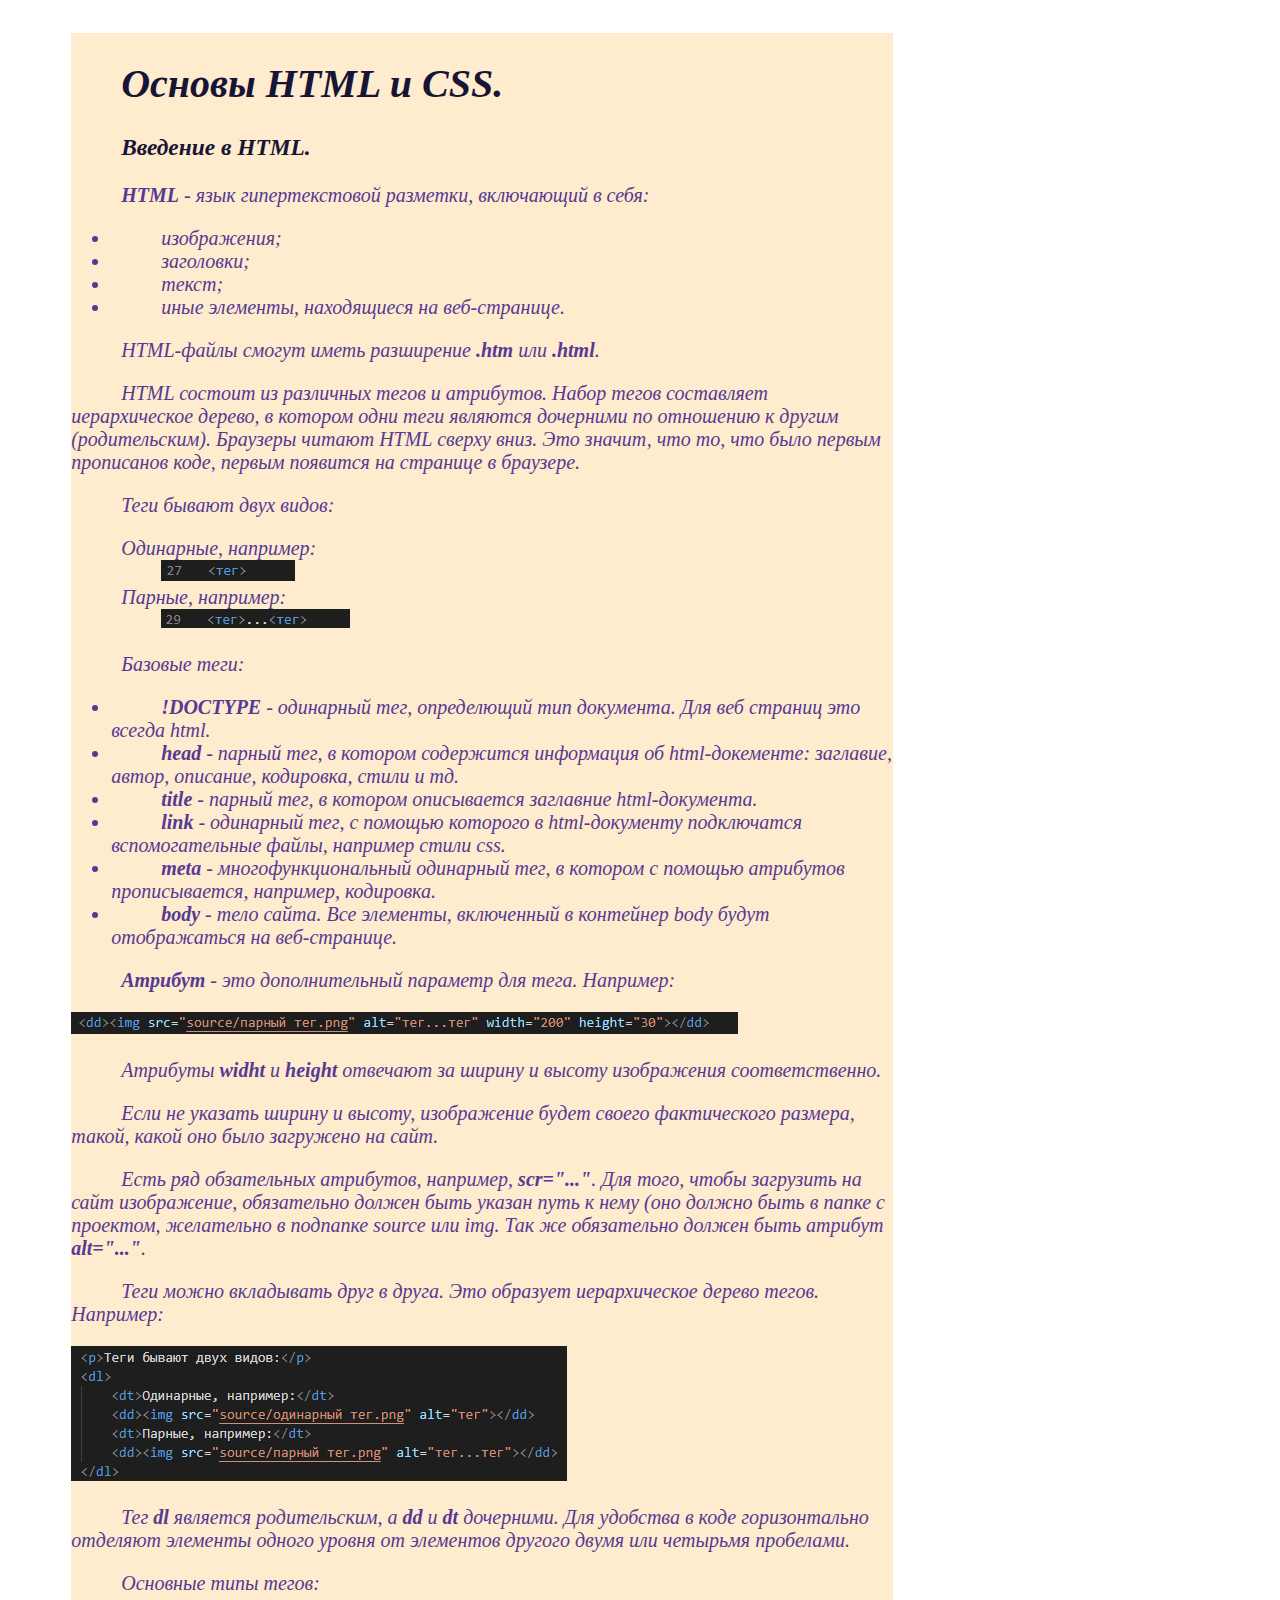
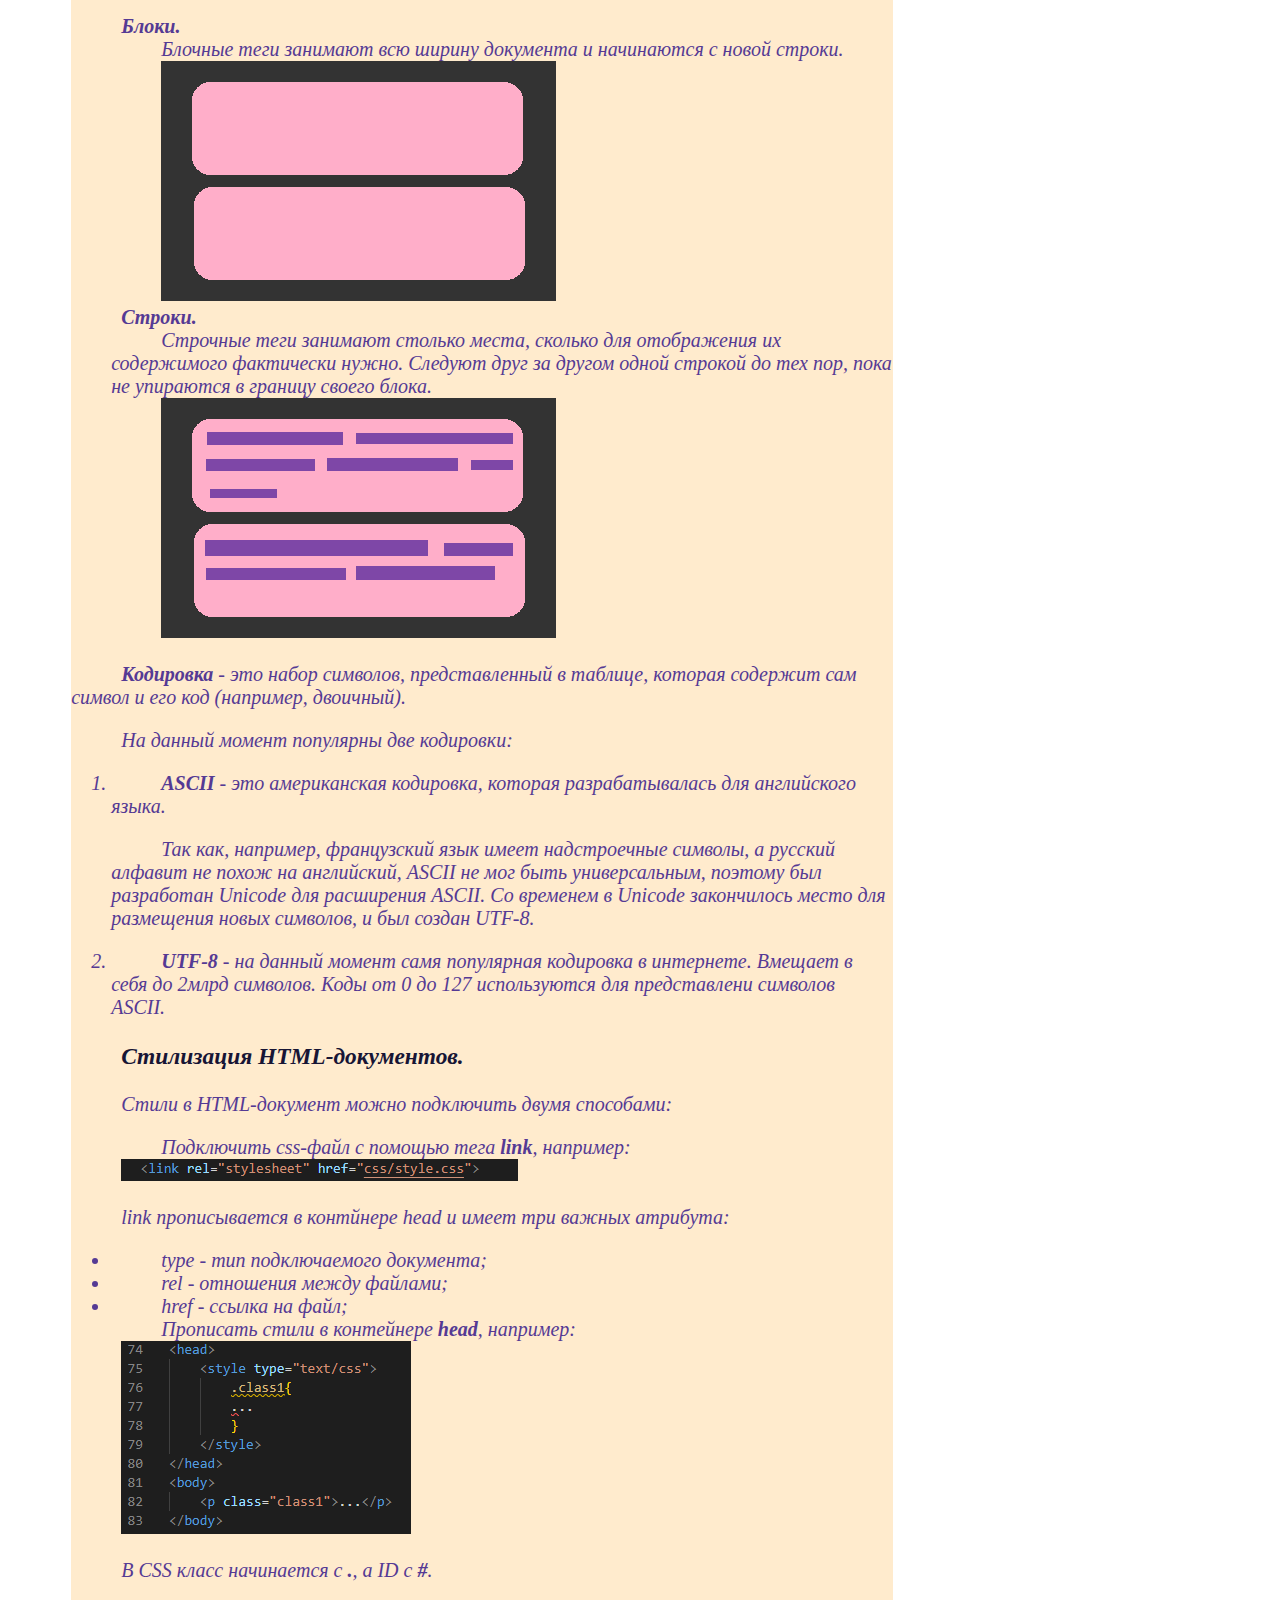
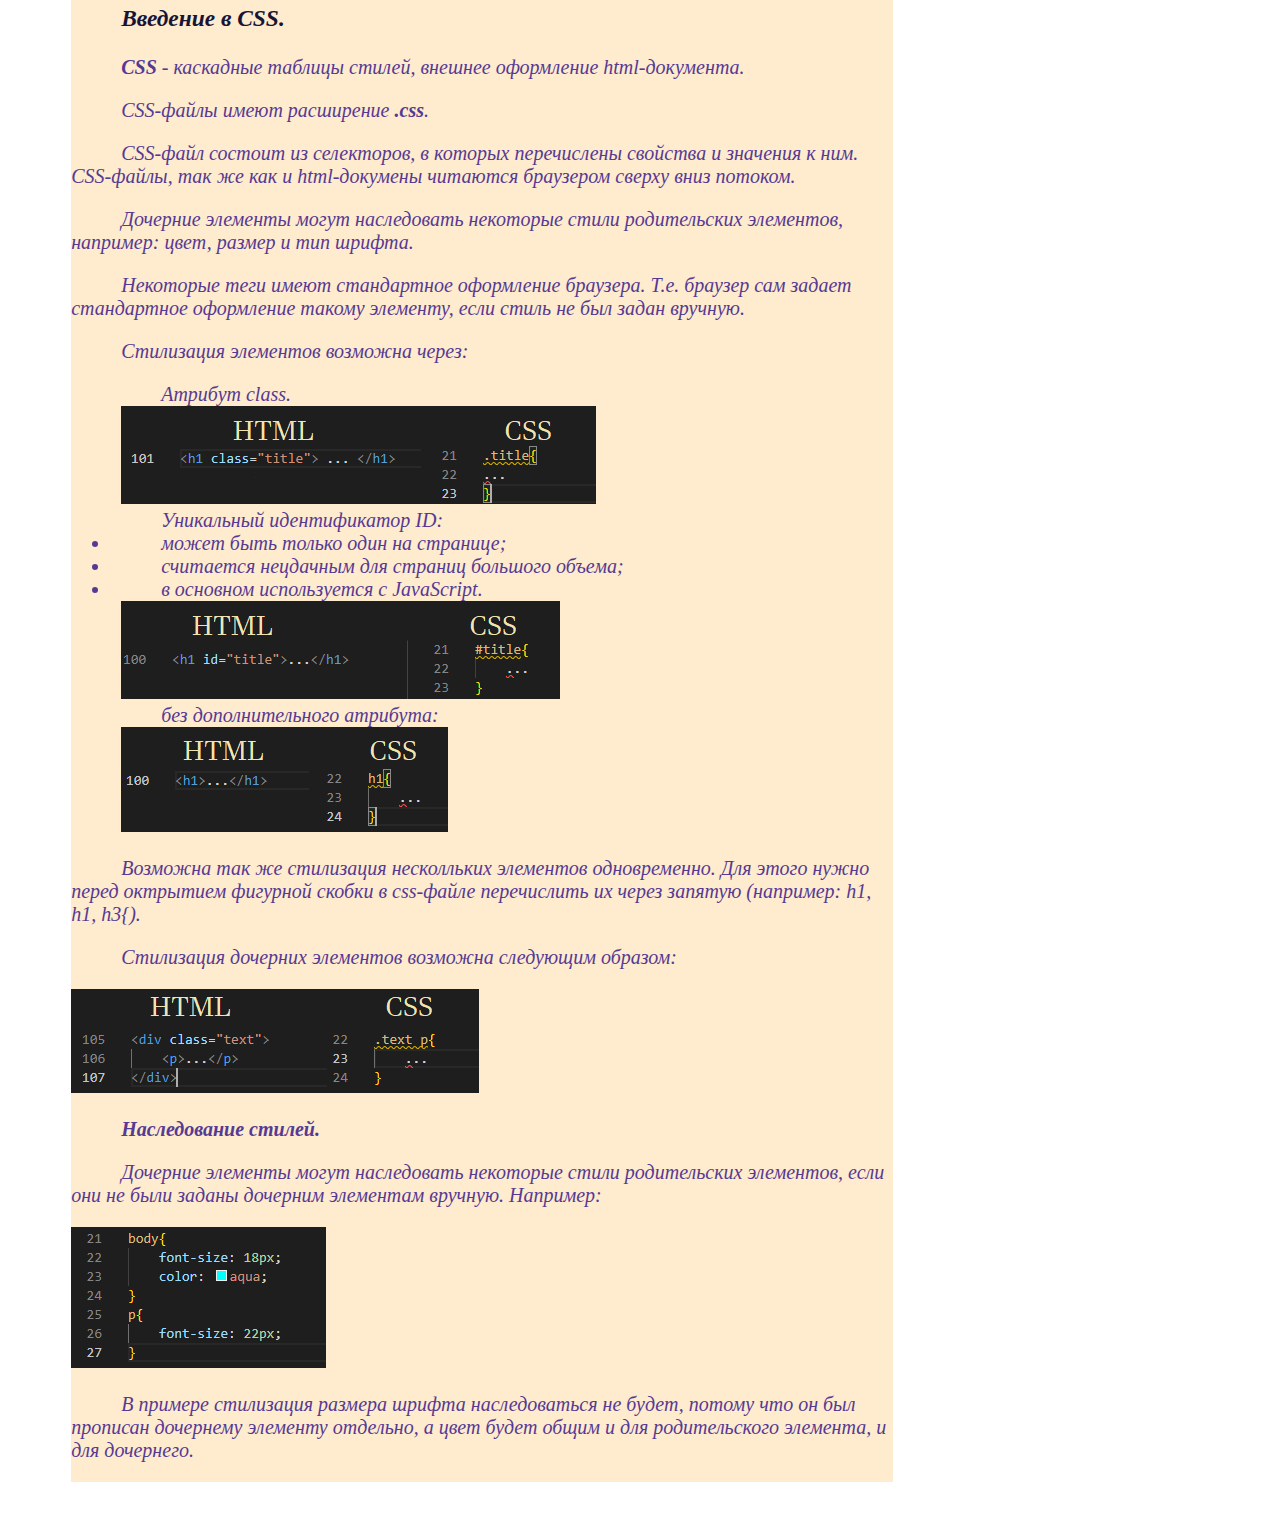
==== project1/index.html @ 0c80ae60 "HTML-CSS-1" ====
<!DOCTYPE html>
<html>
    <head>
        <meta charset="utf-8">
        <link rel="stylesheet" href="css/style.css">
        <title>Основы HTML и CSS</title>
    </head>
    <body>
        <div class="HTML1">
        <h1>Основы HTML и CSS.</h1>
        <h3>Введение в HTML.</h3>
        <p><b>HTML</b> - язык гипертекстовой разметки, включающий в себя:</p>
        <ul>
            <li>изображения;</li>
            <li>заголовки;</li>
            <li>текст;</li>
            <li>иные элементы, находящиеся на веб-странице.</li>
        </ul>
        <p>HTML-файлы смогут иметь разширение <b>.htm</b> или <b>.html</b>.</p>
        <p>HTML состоит из различных тегов и атрибутов. Набор тегов составляет иерархическое дерево, в котором одни теги являются дочерними по отношению к другим (родительским). Браузеры читают HTML сверху вниз. Это значит, что то, что было первым прописанов коде, первым появится на странице в браузере.</p>
        <p>Теги бывают двух видов:</p>
        <dl>
            <dt>Одинарные, например:</dt>
            <dd><img src="source/одинарный тег.png" alt="тег"></dd>
            <dt>Парные, например:</dt>
            <dd><img src="source/парный тег.png" alt="тег...тег"></dd>
        </dl>
        <p>Базовые теги:</p>
        <ul>
            <li><b>!DOCTYPE</b> - одинарный тег, определющий тип документа. Для веб страниц это всегда html.</li>
            <li><b>head</b> - парный тег, в котором содержится информация об html-докементе: заглавие, автор, описание, кодировка, стили и тд.</li>
            <li><b>title</b> - парный тег, в котором описывается заглавние html-документа.</li>
            <li><b>link</b> - одинарный тег, с помощью которого в html-документу подключатся вспомогательные файлы, например стили css.</li>
            <li><b>meta</b> - многофункциональный одинарный тег, в котором с помощью атрибутов прописывается, например, кодировка.</li>
            <li><b>body</b> - тело сайта. Все элементы, включенный в контейнер body будут отображаться на веб-странице.</li>
        </ul>
        <p><b>Атрибут</b> - это дополнительный параметр для тега. Например:</p>
        <img src="source/атрибут.png" alt="высота и ширина изображения">
        <p>Атрибуты <b>widht</b> и <b>height</b> отвечают за ширину и высоту изображения соответственно.</p>
        <p>Если не указать ширину и высоту, изображение будет своего фактического размера, такой, какой оно было загружено на сайт.</p>
        <p>Есть ряд обзательных атрибутов, например, <b>scr="..."</b>. Для того, чтобы загрузить на сайт изображение, обязательно должен быть указан путь к нему (оно должно быть в папке с проектом, желательно в подпапке source или img. Так же обязательно должен быть атрибут <b>alt="..."</b>.</p>
        <p>Теги можно вкладывать друг в друга. Это образует иерархическое дерево тегов. Например:</p>
        <img src="source/иерархия.png" alt="">
        <p>Тег <b>dl</b> является родительским, а <b>dd</b> и <b>dt</b> дочерними. Для удобства в коде горизонтально отделяют элементы одного уровня от элементов другого двумя или четырьмя пробелами.</p>
        <p>Основные типы тегов:</p>
        <dl>
            <dt><b>Блоки.</b></dt>
            <dd>Блочные теги занимают всю ширину документа и начинаются с новой строки.</dd>
            <dd><img src="source/блоки.png" alt=""></dd>
            <dt><b>Строки.</b></dt>
            <dd>Строчные теги занимают столько места, сколько для отображения их содержимого фактически нужно. Следуют друг за другом одной строкой до тех пор, пока не упираются в границу своего блока.</dd>
            <dd><img src="source/строки.png" alt=""></dd>
            <p><b>Кодировка</b> - это набор символов, представленный в таблице, которая содержит сам символ и его код (например, двоичный).</p>
            <p>На данный момент популярны две кодировки:</p>
            <ol>
                <li><b>ASCII</b> - это американская кодировка, которая разрабатывалась для английского языка.</li>
                <p>Так как, например, французский язык имеет надстроечные символы, а русский алфавит не похож на английский, ASCII не мог быть универсальным, поэтому был разработан Unicode для расширения ASCII. Со временем в Unicode закончилось место для размещения новых символов, и был создан UTF-8.</p>
                <li><b>UTF-8</b> - на данный момент самя популярная кодировка в интернете. Вмещает в себя до 2млрд символов. Коды от 0 до 127 используются для представлени символов ASCII.</li>
            </ol>
        </dl>
        <h3>Стилизация HTML-документов.</h3>
        <p>Стили в HTML-документ можно подключить двумя способами:</p>
        <dl>
            <dd>Подключить css-файл с помощью тега <b>link</b>, например:</dd>
            <dt><img src="source/link.png" alt=""></dt>
            <p>link прописывается в контйнере head и имеет три важных атрибута:</p>
            <ul>
                <li>type - тип подключаемого документа;</li>
                <li>rel - отношения между файлами;</li>
                <li>href - ссылка на файл;</li>
            </ul>
            <dd>Прописать стили в контейнере <b>head</b>, например:</dd>
            <dt><img src="source/head.png" alt=""></dt>
        </dl>
        <p>В CSS класс начинается с <b>.</b>, а ID с <b>#</b>.</p>
        <h3>Введение в CSS.</h3>
        <p><b>CSS</b> - каскадные таблицы стилей, внешнее оформление html-документа.</p>
        <p>CSS-файлы имеют расширение <b>.css</b>.</p>
        <p>CSS-файл состоит из селекторов, в которых перечислены свойства и значения к ним. CSS-файлы, так же как и html-докумены читаются браузером сверху вниз потоком.</p>
        <p>Дочерние элементы могут наследовать некоторые стили родительских элементов, например: цвет, размер и тип шрифта.</p>
        <p>Некоторые теги имеют стандартное оформление браузера. Т.е. браузер сам задает стандартное оформление такому элементу, если стиль не был задан вручную.</p>
        <p>Стилизация элементов возможна через:</p>
        <dl>
            <dd>Атрибут class.</dd>
            <dt><img src="source/class.png" alt=""></dt>
            <dd>Уникальный идентификатор ID:</dd>
            <ul>
                <li>может быть только один на странице;</li>
                <li>считается нецдачным для страниц большого объема;</li>
                <li>в основном используется с JavaScript.</li>
            </ul>
            <dt><img src="source/id.png" alt=""></dt>
            <dd>без дополнительного атрибута:</dd>
            <dt><img src="source/noneatr.png" alt=""></dt>
        </dl>
        <p>Возможна так же стилизация несколльких элементов одновременно. Для этого нужно перед октрытием фигурной скобки в css-файле перечислить их через запятую (например: h1, h1, h3{).</p>
        <p>Стилизация дочерних элементов возможна следующим образом:</p>
        <img src="source/relstl.png" alt="">
        <p><b>Наследование стилей.</b></p>
        <p>Дочерние элементы могут наследовать некоторые стили родительских элементов, если они не были заданы дочерним элементам вручную. Например:</p>
        <img src="source/наследование.png" alt="">
        <p>В примере стилизация размера шрифта наследоваться не будет, потому что он был прописан дочернему элементу отдельно, а цвет будет общим и для родительского элемента, и для дочернего.</p>
    </div>
    </body>
</html>
---- project1/css/style.css ----
body{
   background-image: url("https://images.wallpaperscraft.ru/image/single/maiak_noch_pejzazh_143019_1280x720.jpg");
   background-attachment: fixed;
   background-position: center;
   background-size: cover;
}
.HTML1 {
    padding-left: 5%;
    padding-right:30%;
    padding-top: 2%;
    padding-bottom: 2%;
    color: #553a94;
    font-size: 20px;
    font-style: italic;
    font-family:cursive;
    text-indent: 50px;
    background-color: blanchedalmond;
    background-clip:content-box;
}
h1, h3{
    color: rgb(23, 21, 53);
    font-family:Cambria, Cochin, Georgia, Times, 'Times New Roman', serif;
}
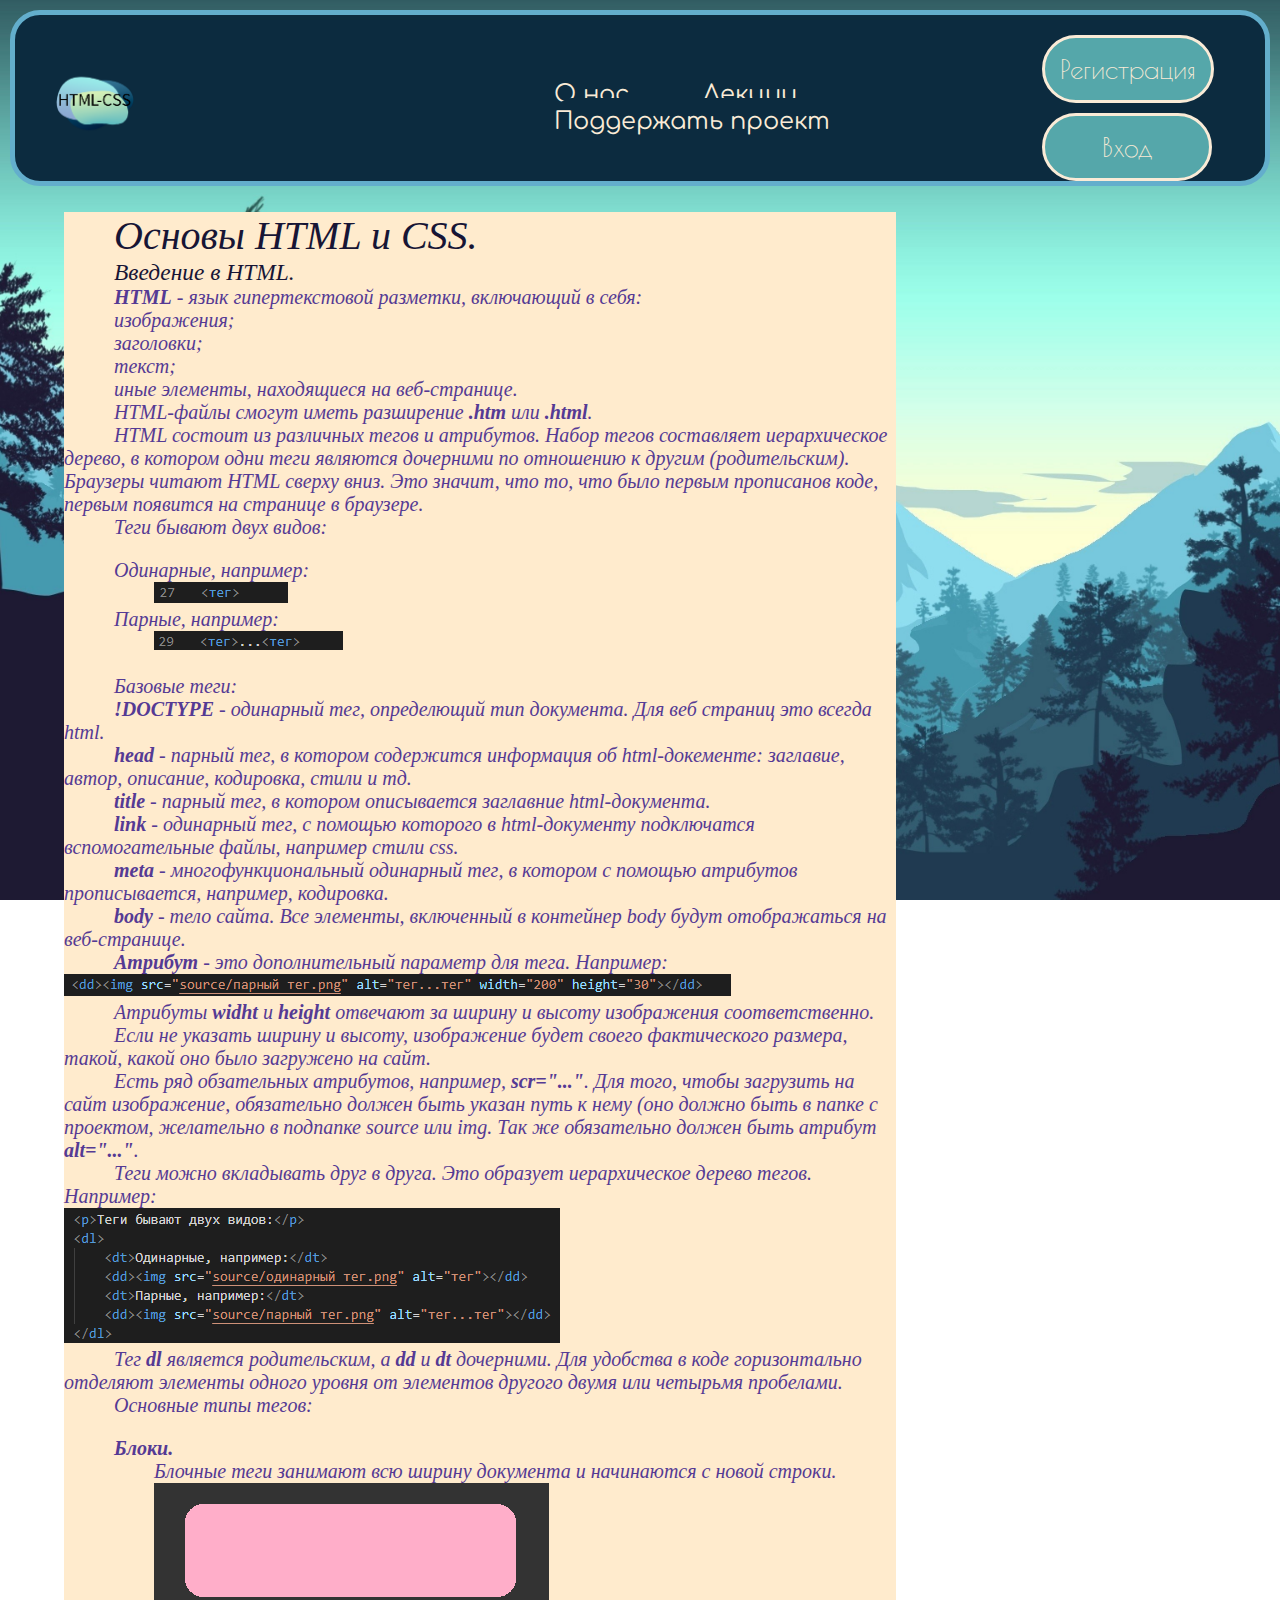
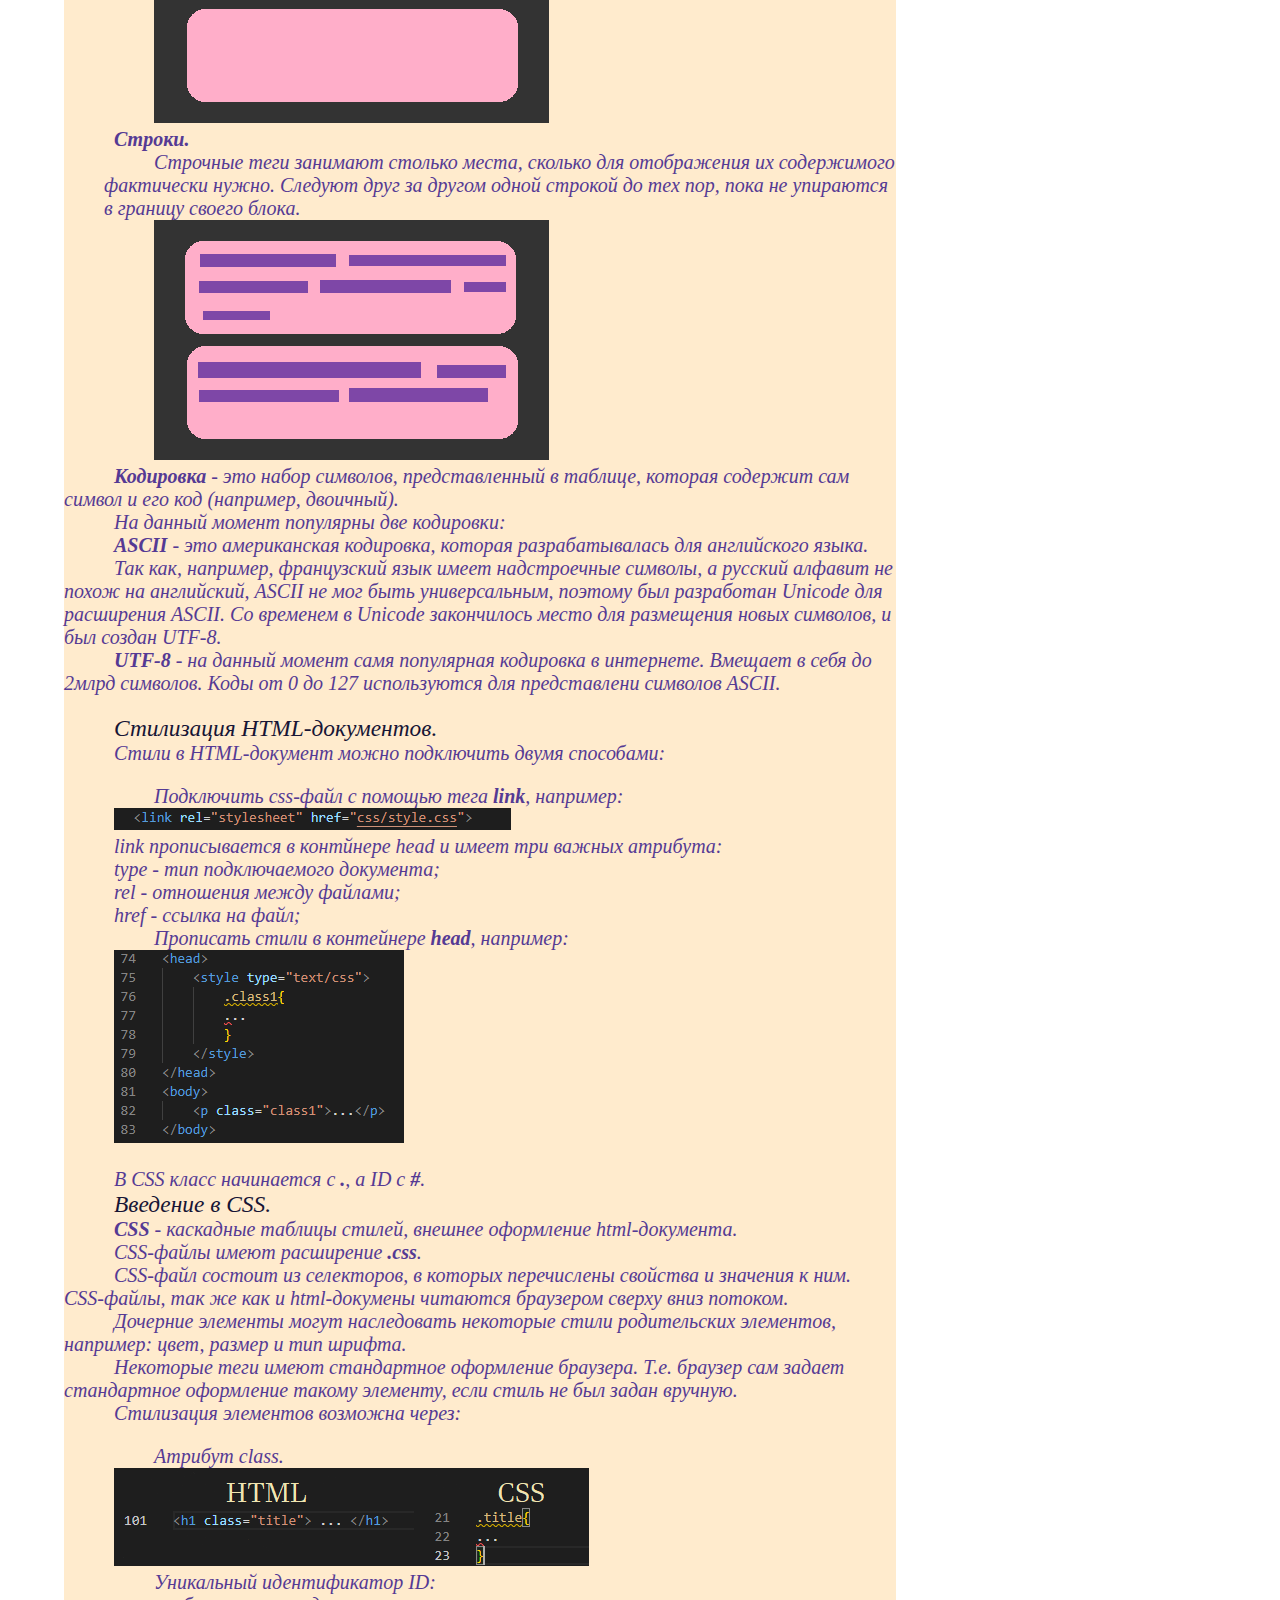
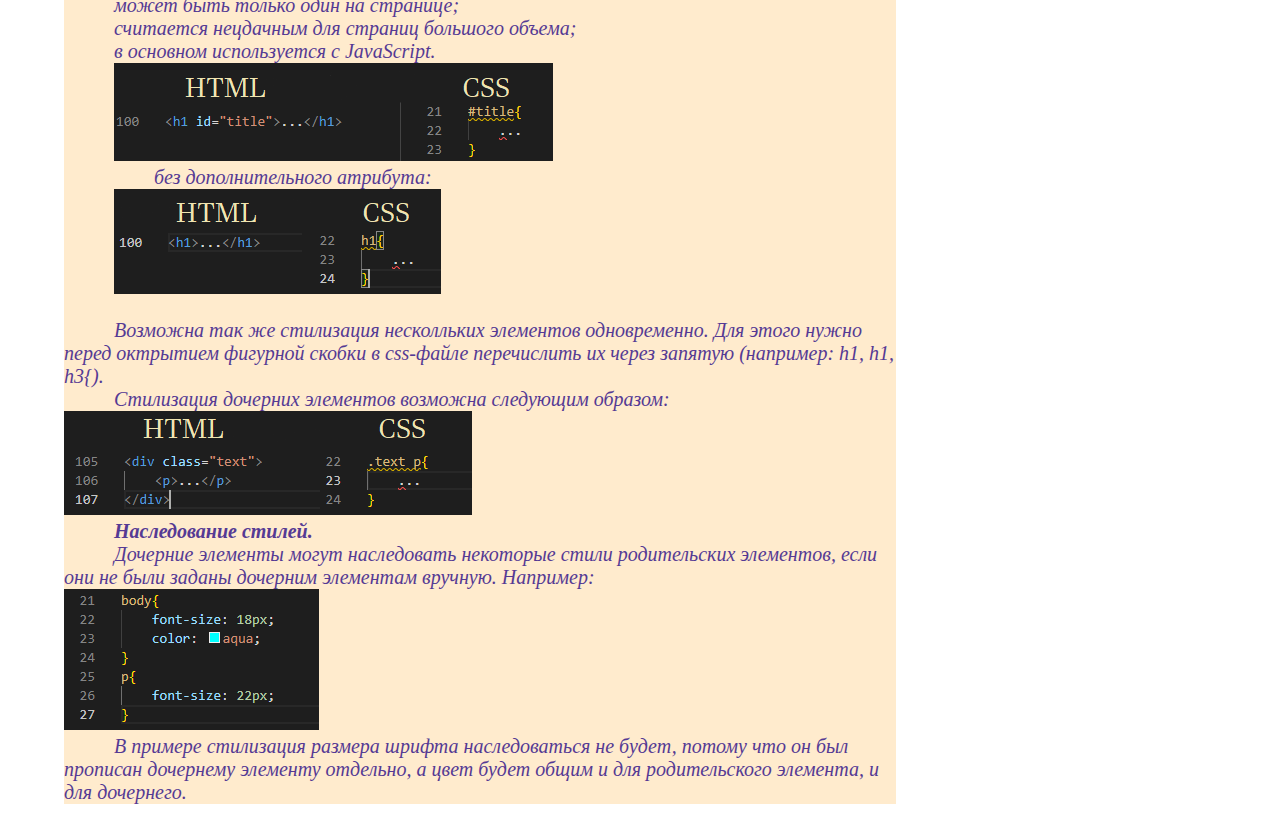
==== commit 5e6689ea: "HTML-CSS-landing" ====
--- a/project1/index.html
+++ b/project1/index.html
@@ -1,105 +1,127 @@
 <!DOCTYPE html>
 <html>
     <head>
-        <meta charset="utf-8">
+        <link rel="preconnect" href="https://fonts.googleapis.com">
+        <link rel="preconnect" href="https://fonts.gstatic.com" crossorigin>
+        <link href="https://fonts.googleapis.com/css2?family=Comfortaa:wght@400;700&family=Poiret+One&display=swap" rel="stylesheet">
+
         <link rel="stylesheet" href="css/style.css">
+        
         <title>Основы HTML и CSS</title>
     </head>
     <body>
-        <div class="HTML1">
-        <h1>Основы HTML и CSS.</h1>
-        <h3>Введение в HTML.</h3>
-        <p><b>HTML</b> - язык гипертекстовой разметки, включающий в себя:</p>
-        <ul>
-            <li>изображения;</li>
-            <li>заголовки;</li>
-            <li>текст;</li>
-            <li>иные элементы, находящиеся на веб-странице.</li>
-        </ul>
-        <p>HTML-файлы смогут иметь разширение <b>.htm</b> или <b>.html</b>.</p>
-        <p>HTML состоит из различных тегов и атрибутов. Набор тегов составляет иерархическое дерево, в котором одни теги являются дочерними по отношению к другим (родительским). Браузеры читают HTML сверху вниз. Это значит, что то, что было первым прописанов коде, первым появится на странице в браузере.</p>
-        <p>Теги бывают двух видов:</p>
-        <dl>
-            <dt>Одинарные, например:</dt>
-            <dd><img src="source/одинарный тег.png" alt="тег"></dd>
-            <dt>Парные, например:</dt>
-            <dd><img src="source/парный тег.png" alt="тег...тег"></dd>
-        </dl>
-        <p>Базовые теги:</p>
-        <ul>
-            <li><b>!DOCTYPE</b> - одинарный тег, определющий тип документа. Для веб страниц это всегда html.</li>
-            <li><b>head</b> - парный тег, в котором содержится информация об html-докементе: заглавие, автор, описание, кодировка, стили и тд.</li>
-            <li><b>title</b> - парный тег, в котором описывается заглавние html-документа.</li>
-            <li><b>link</b> - одинарный тег, с помощью которого в html-документу подключатся вспомогательные файлы, например стили css.</li>
-            <li><b>meta</b> - многофункциональный одинарный тег, в котором с помощью атрибутов прописывается, например, кодировка.</li>
-            <li><b>body</b> - тело сайта. Все элементы, включенный в контейнер body будут отображаться на веб-странице.</li>
-        </ul>
-        <p><b>Атрибут</b> - это дополнительный параметр для тега. Например:</p>
-        <img src="source/атрибут.png" alt="высота и ширина изображения">
-        <p>Атрибуты <b>widht</b> и <b>height</b> отвечают за ширину и высоту изображения соответственно.</p>
-        <p>Если не указать ширину и высоту, изображение будет своего фактического размера, такой, какой оно было загружено на сайт.</p>
-        <p>Есть ряд обзательных атрибутов, например, <b>scr="..."</b>. Для того, чтобы загрузить на сайт изображение, обязательно должен быть указан путь к нему (оно должно быть в папке с проектом, желательно в подпапке source или img. Так же обязательно должен быть атрибут <b>alt="..."</b>.</p>
-        <p>Теги можно вкладывать друг в друга. Это образует иерархическое дерево тегов. Например:</p>
-        <img src="source/иерархия.png" alt="">
-        <p>Тег <b>dl</b> является родительским, а <b>dd</b> и <b>dt</b> дочерними. Для удобства в коде горизонтально отделяют элементы одного уровня от элементов другого двумя или четырьмя пробелами.</p>
-        <p>Основные типы тегов:</p>
-        <dl>
-            <dt><b>Блоки.</b></dt>
-            <dd>Блочные теги занимают всю ширину документа и начинаются с новой строки.</dd>
-            <dd><img src="source/блоки.png" alt=""></dd>
-            <dt><b>Строки.</b></dt>
-            <dd>Строчные теги занимают столько места, сколько для отображения их содержимого фактически нужно. Следуют друг за другом одной строкой до тех пор, пока не упираются в границу своего блока.</dd>
-            <dd><img src="source/строки.png" alt=""></dd>
-            <p><b>Кодировка</b> - это набор символов, представленный в таблице, которая содержит сам символ и его код (например, двоичный).</p>
-            <p>На данный момент популярны две кодировки:</p>
-            <ol>
-                <li><b>ASCII</b> - это американская кодировка, которая разрабатывалась для английского языка.</li>
-                <p>Так как, например, французский язык имеет надстроечные символы, а русский алфавит не похож на английский, ASCII не мог быть универсальным, поэтому был разработан Unicode для расширения ASCII. Со временем в Unicode закончилось место для размещения новых символов, и был создан UTF-8.</p>
-                <li><b>UTF-8</b> - на данный момент самя популярная кодировка в интернете. Вмещает в себя до 2млрд символов. Коды от 0 до 127 используются для представлени символов ASCII.</li>
-            </ol>
-        </dl>
-        <h3>Стилизация HTML-документов.</h3>
-        <p>Стили в HTML-документ можно подключить двумя способами:</p>
-        <dl>
-            <dd>Подключить css-файл с помощью тега <b>link</b>, например:</dd>
-            <dt><img src="source/link.png" alt=""></dt>
-            <p>link прописывается в контйнере head и имеет три важных атрибута:</p>
-            <ul>
-                <li>type - тип подключаемого документа;</li>
-                <li>rel - отношения между файлами;</li>
-                <li>href - ссылка на файл;</li>
-            </ul>
-            <dd>Прописать стили в контейнере <b>head</b>, например:</dd>
-            <dt><img src="source/head.png" alt=""></dt>
-        </dl>
-        <p>В CSS класс начинается с <b>.</b>, а ID с <b>#</b>.</p>
-        <h3>Введение в CSS.</h3>
-        <p><b>CSS</b> - каскадные таблицы стилей, внешнее оформление html-документа.</p>
-        <p>CSS-файлы имеют расширение <b>.css</b>.</p>
-        <p>CSS-файл состоит из селекторов, в которых перечислены свойства и значения к ним. CSS-файлы, так же как и html-докумены читаются браузером сверху вниз потоком.</p>
-        <p>Дочерние элементы могут наследовать некоторые стили родительских элементов, например: цвет, размер и тип шрифта.</p>
-        <p>Некоторые теги имеют стандартное оформление браузера. Т.е. браузер сам задает стандартное оформление такому элементу, если стиль не был задан вручную.</p>
-        <p>Стилизация элементов возможна через:</p>
-        <dl>
-            <dd>Атрибут class.</dd>
-            <dt><img src="source/class.png" alt=""></dt>
-            <dd>Уникальный идентификатор ID:</dd>
-            <ul>
-                <li>может быть только один на странице;</li>
-                <li>считается нецдачным для страниц большого объема;</li>
-                <li>в основном используется с JavaScript.</li>
-            </ul>
-            <dt><img src="source/id.png" alt=""></dt>
-            <dd>без дополнительного атрибута:</dd>
-            <dt><img src="source/noneatr.png" alt=""></dt>
-        </dl>
-        <p>Возможна так же стилизация несколльких элементов одновременно. Для этого нужно перед октрытием фигурной скобки в css-файле перечислить их через запятую (например: h1, h1, h3{).</p>
-        <p>Стилизация дочерних элементов возможна следующим образом:</p>
-        <img src="source/relstl.png" alt="">
-        <p><b>Наследование стилей.</b></p>
-        <p>Дочерние элементы могут наследовать некоторые стили родительских элементов, если они не были заданы дочерним элементам вручную. Например:</p>
-        <img src="source/наследование.png" alt="">
-        <p>В примере стилизация размера шрифта наследоваться не будет, потому что он был прописан дочернему элементу отдельно, а цвет будет общим и для родительского элемента, и для дочернего.</p>
-    </div>
+        <header>
+            <nav class="navbar">
+                <a href="#" class="navbar logo"><img src="source/logo.png" 
+                width="150px" height="150px" alt="HTML-CSS"></a>
+                <div class="navbar links">
+                    <a href="#" class="navbar links about-us">О нас</a>
+                    <a href="#" class="navbar links lections">Лекции</a>
+                    <a href="#" class="navbar links donation">Поддержать проект</a>
+                </div>
+                <form class="navbar buttons">
+                    <button class="navbar buttons sign-up">Регистрация</button>
+                    <button class="navbar buttons sign-in">Вход</button>
+                </form>
+            </nav>
+        </header>
+        <main>
+            <div class="HTML1">
+                <h1>Основы HTML и CSS.</h1>
+                <h3>Введение в HTML.</h3>
+                <p><b>HTML</b> - язык гипертекстовой разметки, включающий в себя:</p>
+                <ul>
+                    <li>изображения;</li>
+                    <li>заголовки;</li>
+                    <li>текст;</li>
+                    <li>иные элементы, находящиеся на веб-странице.</li>
+                </ul>
+                <p>HTML-файлы смогут иметь разширение <b>.htm</b> или <b>.html</b>.</p>
+                <p>HTML состоит из различных тегов и атрибутов. Набор тегов составляет иерархическое дерево, в котором одни теги являются дочерними по отношению к другим (родительским). Браузеры читают HTML сверху вниз. Это значит, что то, что было первым прописанов коде, первым появится на странице в браузере.</p>
+                <p>Теги бывают двух видов:</p>
+                <dl>
+                    <dt>Одинарные, например:</dt>
+                    <dd><img src="source/одинарный тег.png" alt="тег"></dd>
+                    <dt>Парные, например:</dt>
+                    <dd><img src="source/парный тег.png" alt="тег...тег"></dd>
+                </dl>
+                <p>Базовые теги:</p>
+                <ul>
+                    <li><b>!DOCTYPE</b> - одинарный тег, определющий тип документа. Для веб страниц это всегда html.</li>
+                    <li><b>head</b> - парный тег, в котором содержится информация об html-докементе: заглавие, автор, описание, кодировка, стили и тд.</li>
+                    <li><b>title</b> - парный тег, в котором описывается заглавние html-документа.</li>
+                    <li><b>link</b> - одинарный тег, с помощью которого в html-документу подключатся вспомогательные файлы, например стили css.</li>
+                    <li><b>meta</b> - многофункциональный одинарный тег, в котором с помощью атрибутов прописывается, например, кодировка.</li>
+                    <li><b>body</b> - тело сайта. Все элементы, включенный в контейнер body будут отображаться на веб-странице.</li>
+                </ul>
+                <p><b>Атрибут</b> - это дополнительный параметр для тега. Например:</p>
+                <img src="source/атрибут.png" alt="высота и ширина изображения">
+                <p>Атрибуты <b>widht</b> и <b>height</b> отвечают за ширину и высоту изображения соответственно.</p>
+                <p>Если не указать ширину и высоту, изображение будет своего фактического размера, такой, какой оно было загружено на сайт.</p>
+                <p>Есть ряд обзательных атрибутов, например, <b>scr="..."</b>. Для того, чтобы загрузить на сайт изображение, обязательно должен быть указан путь к нему (оно должно быть в папке с проектом, желательно в подпапке source или img. Так же обязательно должен быть атрибут <b>alt="..."</b>.</p>
+                <p>Теги можно вкладывать друг в друга. Это образует иерархическое дерево тегов. Например:</p>
+                <img src="source/иерархия.png" alt="">
+                <p>Тег <b>dl</b> является родительским, а <b>dd</b> и <b>dt</b> дочерними. Для удобства в коде горизонтально отделяют элементы одного уровня от элементов другого двумя или четырьмя пробелами.</p>
+                <p>Основные типы тегов:</p>
+                <dl>
+                    <dt><b>Блоки.</b></dt>
+                    <dd>Блочные теги занимают всю ширину документа и начинаются с новой строки.</dd>
+                    <dd><img src="source/блоки.png" alt=""></dd>
+                    <dt><b>Строки.</b></dt>
+                    <dd>Строчные теги занимают столько места, сколько для отображения их содержимого фактически нужно. Следуют друг за другом одной строкой до тех пор, пока не упираются в границу своего блока.</dd>
+                    <dd><img src="source/строки.png" alt=""></dd>
+                    <p><b>Кодировка</b> - это набор символов, представленный в таблице, которая содержит сам символ и его код (например, двоичный).</p>
+                    <p>На данный момент популярны две кодировки:</p>
+                    <ol>
+                        <li><b>ASCII</b> - это американская кодировка, которая разрабатывалась для английского языка.</li>
+                        <p>Так как, например, французский язык имеет надстроечные символы, а русский алфавит не похож на английский, ASCII не мог быть универсальным, поэтому был разработан Unicode для расширения ASCII. Со временем в Unicode закончилось место для размещения новых символов, и был создан UTF-8.</p>
+                        <li><b>UTF-8</b> - на данный момент самя популярная кодировка в интернете. Вмещает в себя до 2млрд символов. Коды от 0 до 127 используются для представлени символов ASCII.</li>
+                    </ol>
+                </dl>
+                <h3>Стилизация HTML-документов.</h3>
+                <p>Стили в HTML-документ можно подключить двумя способами:</p>
+                <dl>
+                    <dd>Подключить css-файл с помощью тега <b>link</b>, например:</dd>
+                    <dt><img src="source/link.png" alt=""></dt>
+                    <p>link прописывается в контйнере head и имеет три важных атрибута:</p>
+                    <ul>
+                        <li>type - тип подключаемого документа;</li>
+                        <li>rel - отношения между файлами;</li>
+                        <li>href - ссылка на файл;</li>
+                    </ul>
+                    <dd>Прописать стили в контейнере <b>head</b>, например:</dd>
+                    <dt><img src="source/head.png" alt=""></dt>
+                </dl>
+                <p>В CSS класс начинается с <b>.</b>, а ID с <b>#</b>.</p>
+                <h3>Введение в CSS.</h3>
+                <p><b>CSS</b> - каскадные таблицы стилей, внешнее оформление html-документа.</p>
+                <p>CSS-файлы имеют расширение <b>.css</b>.</p>
+                <p>CSS-файл состоит из селекторов, в которых перечислены свойства и значения к ним. CSS-файлы, так же как и html-докумены читаются браузером сверху вниз потоком.</p>
+                <p>Дочерние элементы могут наследовать некоторые стили родительских элементов, например: цвет, размер и тип шрифта.</p>
+                <p>Некоторые теги имеют стандартное оформление браузера. Т.е. браузер сам задает стандартное оформление такому элементу, если стиль не был задан вручную.</p>
+                <p>Стилизация элементов возможна через:</p>
+                <dl>
+                    <dd>Атрибут class.</dd>
+                    <dt><img src="source/class.png" alt=""></dt>
+                    <dd>Уникальный идентификатор ID:</dd>
+                    <ul>
+                        <li>может быть только один на странице;</li>
+                        <li>считается нецдачным для страниц большого объема;</li>
+                        <li>в основном используется с JavaScript.</li>
+                    </ul>
+                    <dt><img src="source/id.png" alt=""></dt>
+                    <dd>без дополнительного атрибута:</dd>
+                    <dt><img src="source/noneatr.png" alt=""></dt>
+                </dl>
+                <p>Возможна так же стилизация несколльких элементов одновременно. Для этого нужно перед октрытием фигурной скобки в css-файле перечислить их через запятую (например: h1, h1, h3{).</p>
+                <p>Стилизация дочерних элементов возможна следующим образом:</p>
+                <img src="source/relstl.png" alt="">
+                <p><b>Наследование стилей.</b></p>
+                <p>Дочерние элементы могут наследовать некоторые стили родительских элементов, если они не были заданы дочерним элементам вручную. Например:</p>
+                <img src="source/наследование.png" alt="">
+                <p>В примере стилизация размера шрифта наследоваться не будет, потому что он был прописан дочернему элементу отдельно, а цвет будет общим и для родительского элемента, и для дочернего.</p>
+            </div>
+        </main>
+        <footer></footer>
     </body>
 </html>--- a/project1/css/style.css
+++ b/project1/css/style.css
@@ -1,8 +1,84 @@
+html {
+    box-sizing: border-box;
+    font-size: 16px;
+  }
+  *, *:before, *:after {
+    box-sizing: inherit;
+  }
+  body, h1, h2, h3, h4, h5, h6, p, ol, ul {
+    margin: 0;
+    padding: 0;
+    font-weight: normal;
+  }
+  ol, ul {
+    list-style: none;
+  }
+  img {
+    max-width: 100%;
+    height: auto;
+  }
+  button {
+    -webkit-appearance: none;
+       -moz-appearance: none;
+            appearance: none;
+    border: 0;
+    border-radius: 0;
+    background: #ccc;
+  }
 body{
-   background-image: url("https://images.wallpaperscraft.ru/image/single/maiak_noch_pejzazh_143019_1280x720.jpg");
+   background-image: url("/project1/source/bg.png");
    background-attachment: fixed;
    background-position: center;
    background-size: cover;
+}
+.navbar{
+    background-image: url("/project1/source/navbar.png");
+    border: 5px solid rgb(99, 174, 204);
+    border-radius: 30px;
+    width: auto;
+    margin-left: 10px;
+    margin-right: 10px;
+    margin-top: 10px;
+    height:max-content;
+    display: flex;
+    align-items: center;
+}
+.logo{
+    margin-left: 40px;
+    display: inline;
+    margin-right: 400px;
+    border: none;
+}
+.links{
+    display: inline;
+    align-items: inherit;
+    padding-top: 10px;
+    border: none;
+    margin-right: 130px;
+}
+.about-us, .lections, .donation{
+    font-family: 'Comfortaa', cursive;
+    font-size: 18pt;
+    margin-right: 60px;
+    text-decoration-line: none;
+    color: antiquewhite;
+}  
+.buttons{
+    display: inline;
+    align-items: inherit;
+    border: none;
+}
+.sign-in, .sign-up{
+    margin-right: 30px;
+    font-family: 'Poiret One', cursive; 
+    font-size: 20pt;
+    text-decoration-line: none;
+    color: antiquewhite;
+    background: rgb(85, 167, 170);
+    border: 3px solid antiquewhite;
+    border-radius: 60px;
+    padding: 15px;
+    min-width: 170px;
 }
 .HTML1 {
     padding-left: 5%;
@@ -20,4 +96,8 @@
 h1, h3{
     color: rgb(23, 21, 53);
     font-family:Cambria, Cochin, Georgia, Times, 'Times New Roman', serif;
-}+}
+
+
+font-family: 'Comfortaa', cursive;
+font-family: 'Poiret One', cursive;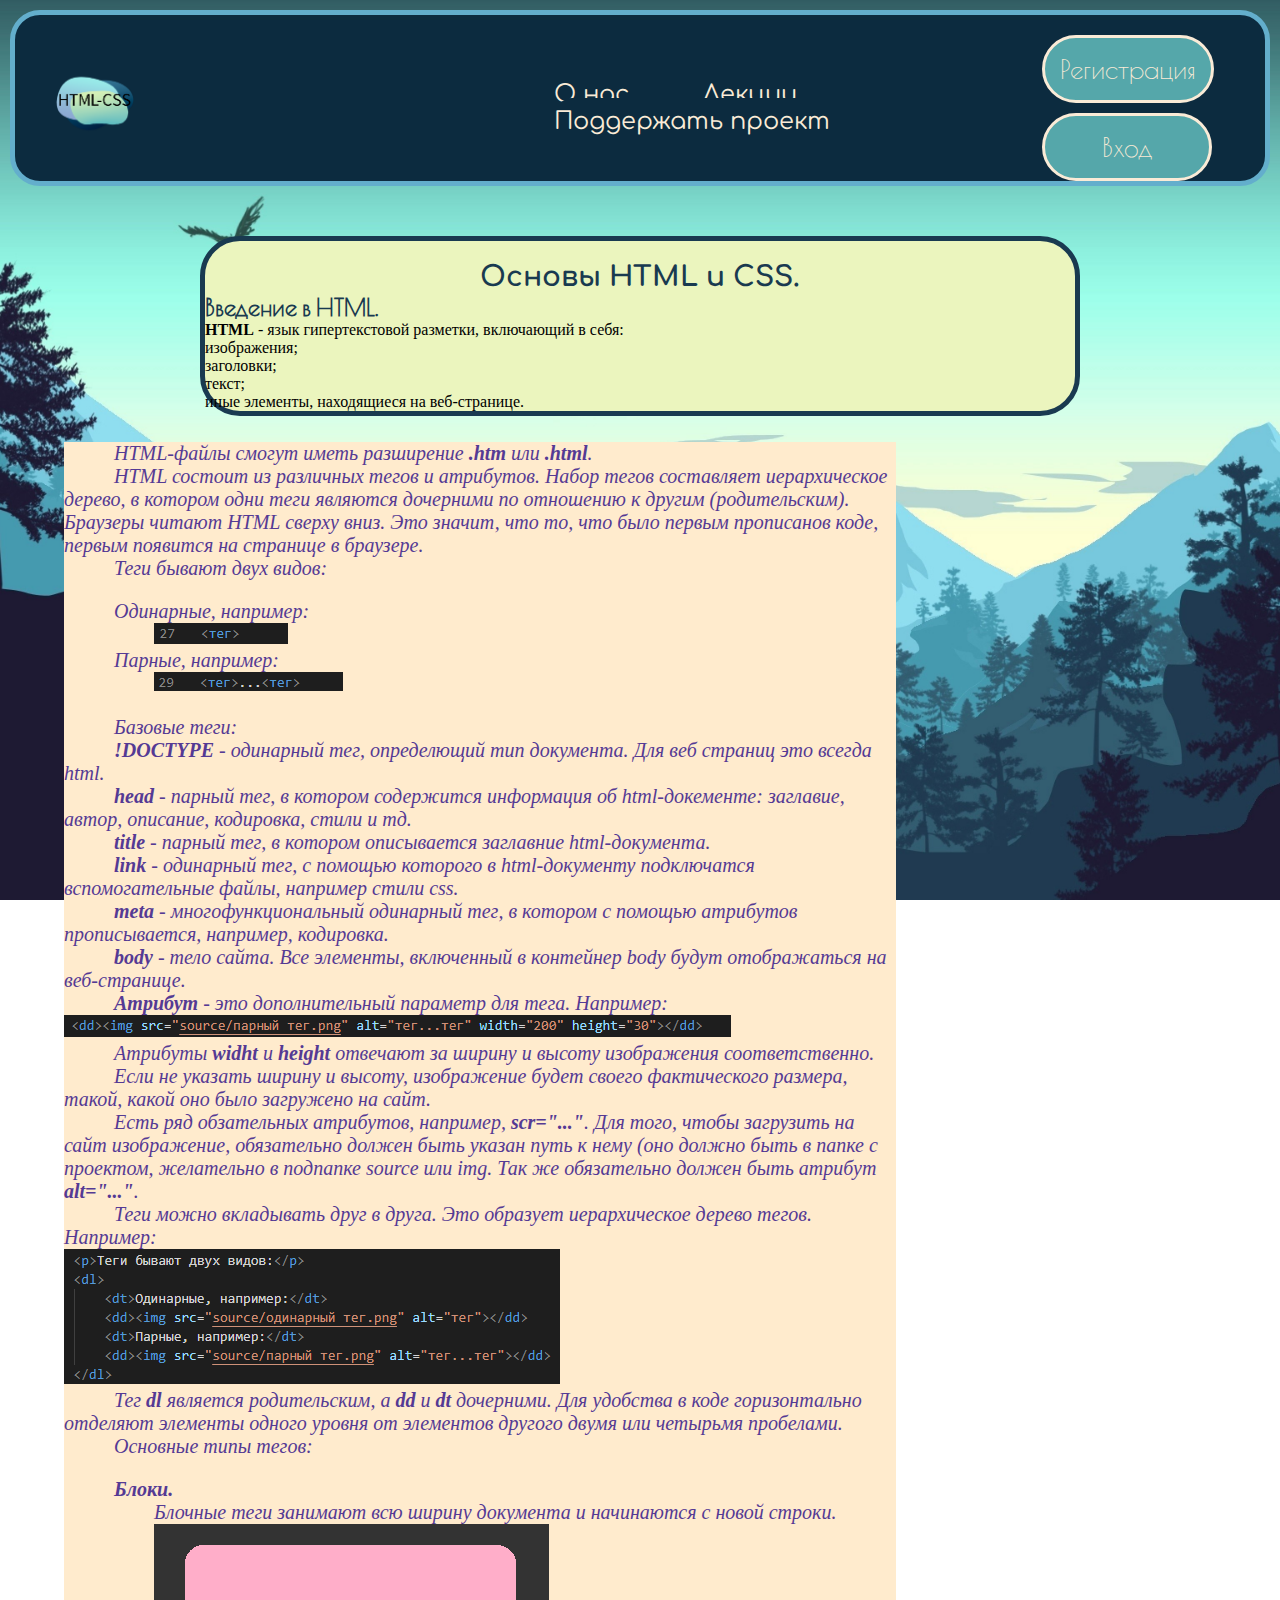
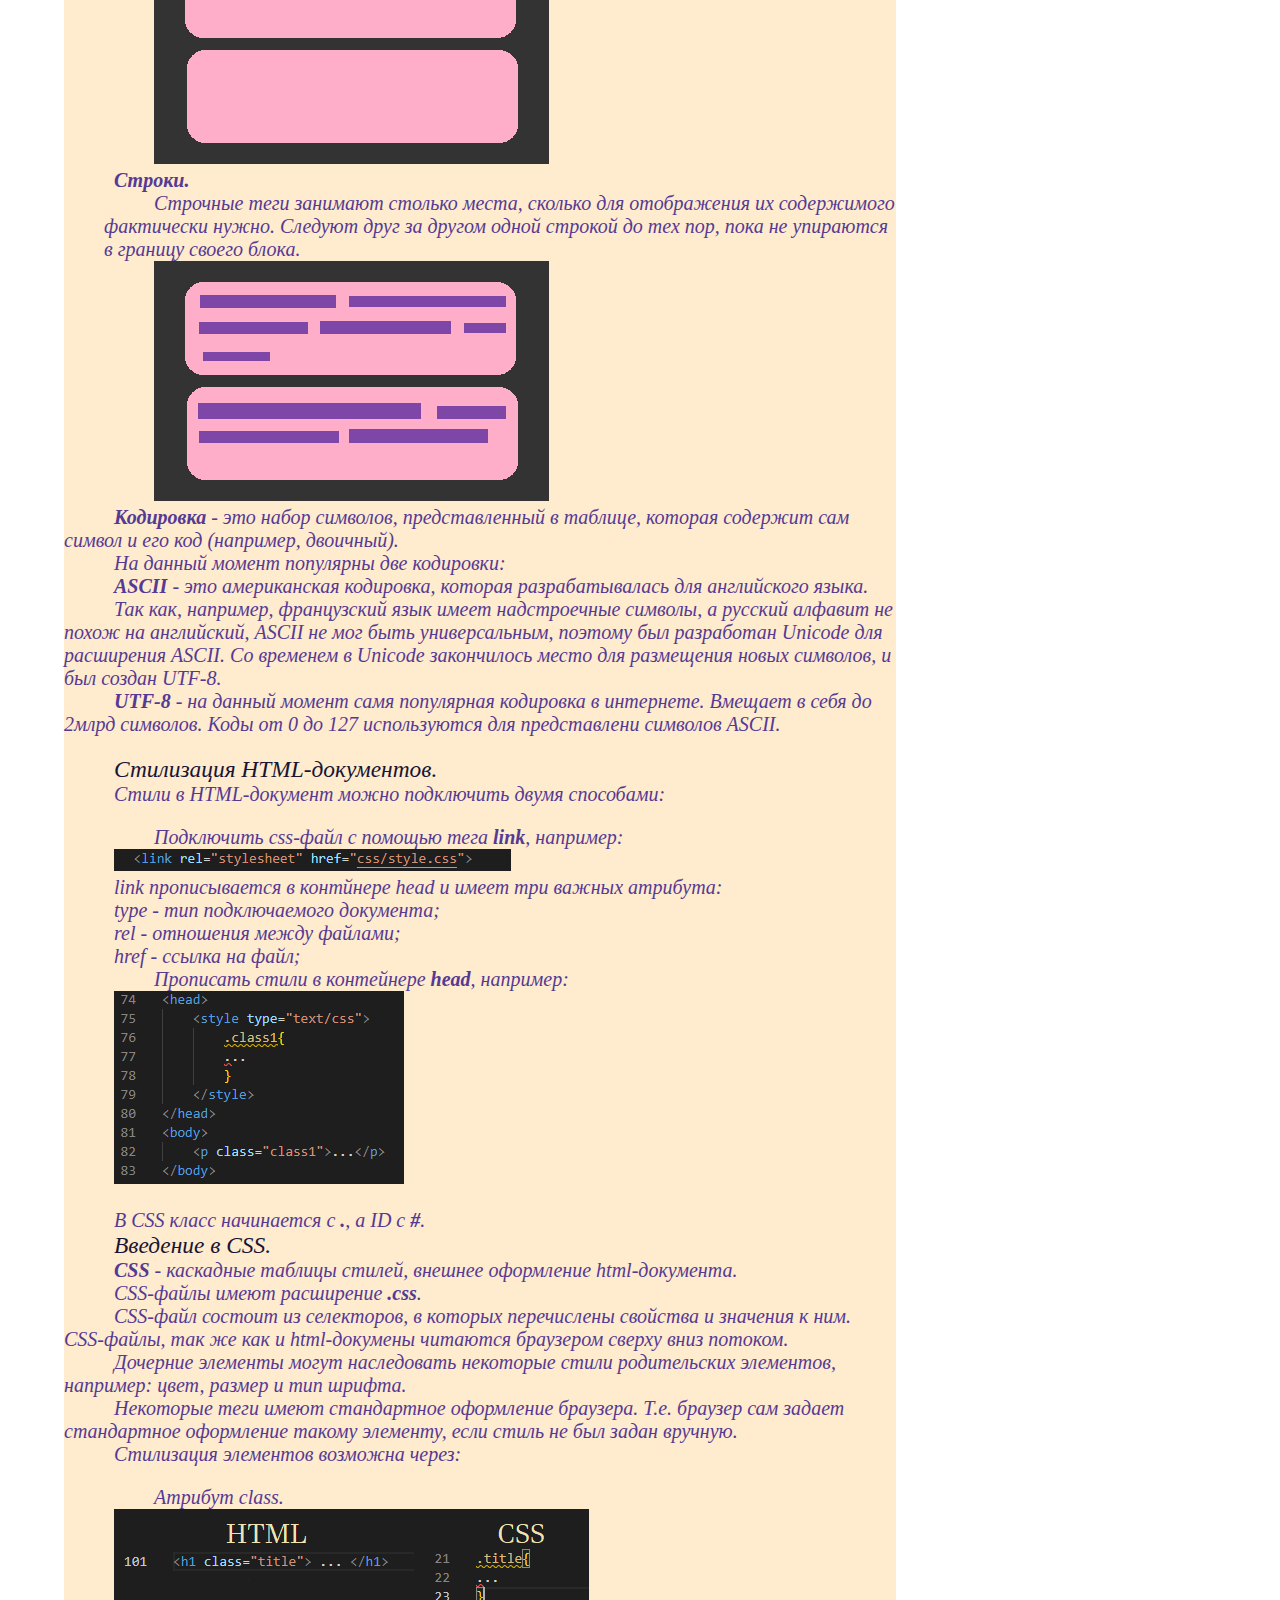
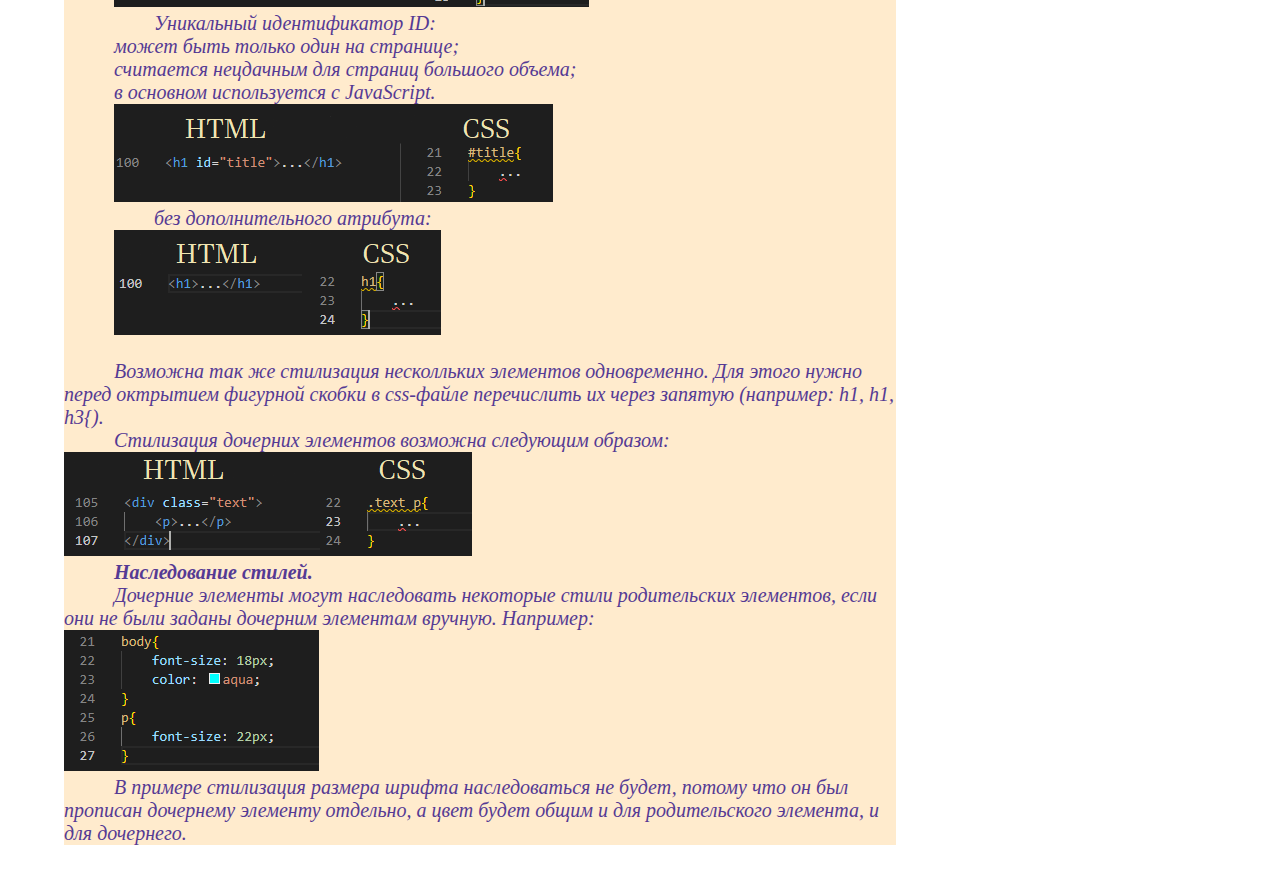
==== commit 5fa50687: "main-stl" ====
--- a/project1/index.html
+++ b/project1/index.html
@@ -26,16 +26,19 @@
             </nav>
         </header>
         <main>
-            <div class="HTML1">
-                <h1>Основы HTML и CSS.</h1>
-                <h3>Введение в HTML.</h3>
+            <div class="article">
+                <h1><b>Основы HTML и CSS.</b></h1>
+                <h3><b>Введение в HTML.</b></h3>
                 <p><b>HTML</b> - язык гипертекстовой разметки, включающий в себя:</p>
                 <ul>
                     <li>изображения;</li>
                     <li>заголовки;</li>
                     <li>текст;</li>
                     <li>иные элементы, находящиеся на веб-странице.</li>
-                </ul>
+                </ul>    
+            </div>
+            <div class="HTML1">
+
                 <p>HTML-файлы смогут иметь разширение <b>.htm</b> или <b>.html</b>.</p>
                 <p>HTML состоит из различных тегов и атрибутов. Набор тегов составляет иерархическое дерево, в котором одни теги являются дочерними по отношению к другим (родительским). Браузеры читают HTML сверху вниз. Это значит, что то, что было первым прописанов коде, первым появится на странице в браузере.</p>
                 <p>Теги бывают двух видов:</p>
--- a/project1/css/style.css
+++ b/project1/css/style.css
@@ -79,7 +79,48 @@
     border-radius: 60px;
     padding: 15px;
     min-width: 170px;
+    cursor: pointer;
 }
+.sign-in:focus, .sign-up:focus{
+  outline: none;
+  box-shadow: 0 0 0 4px #cbd6ee;
+}
+.article{
+  background: #ebf5be;
+  margin-left: 200px;
+  margin-right: 200px;
+  margin-top: 50px;
+  height: 100%;
+  border: 5px solid #193a50;
+  border-radius: 40px;
+}
+.article h1{
+  font-family: 'Comfortaa', cursive;
+  font-size: 28px;
+  color: #193a50;
+  text-align: center;
+  padding-top: 20px;
+}
+.article h3{
+  font-family: 'Poiret One', cursive;
+  color: #193a50;
+  font-size: 24px;
+}
+
+
+
+
+
+
+
+
+
+
+
+
+
+
+
 .HTML1 {
     padding-left: 5%;
     padding-right:30%;
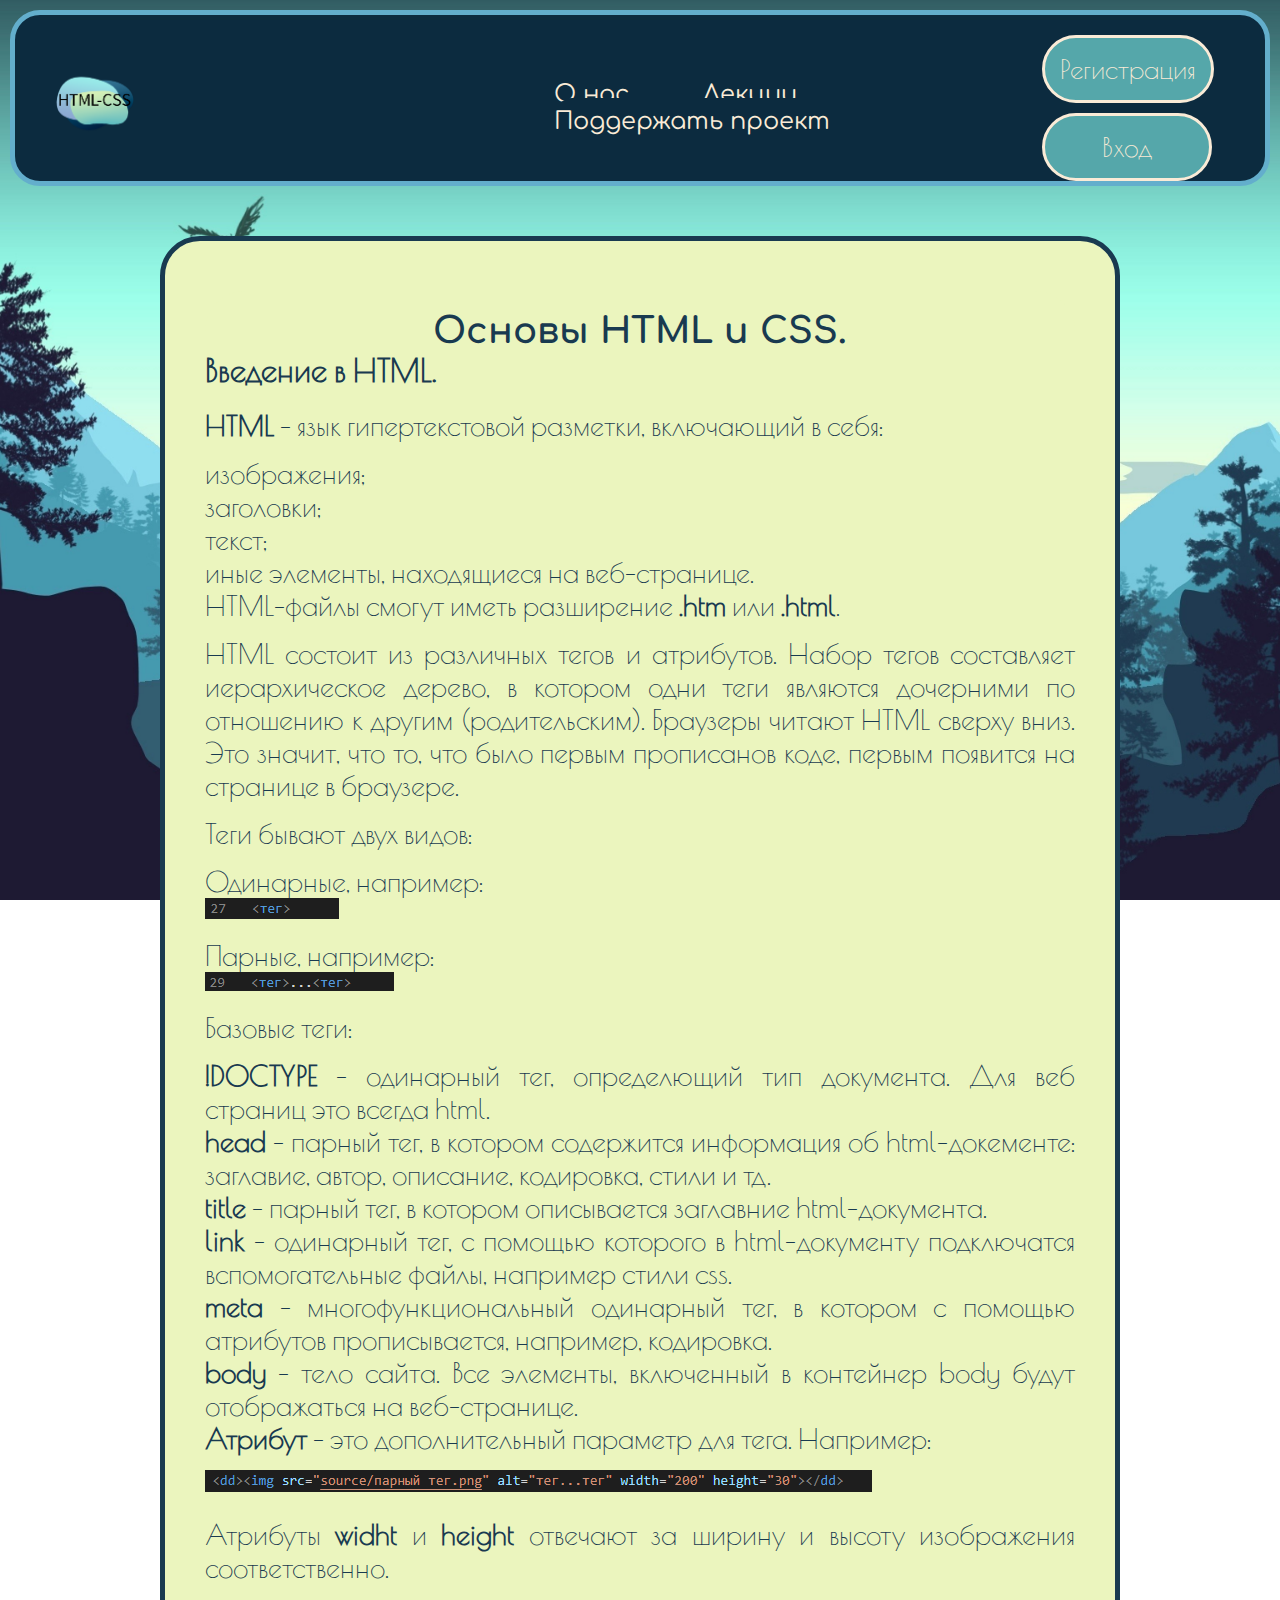
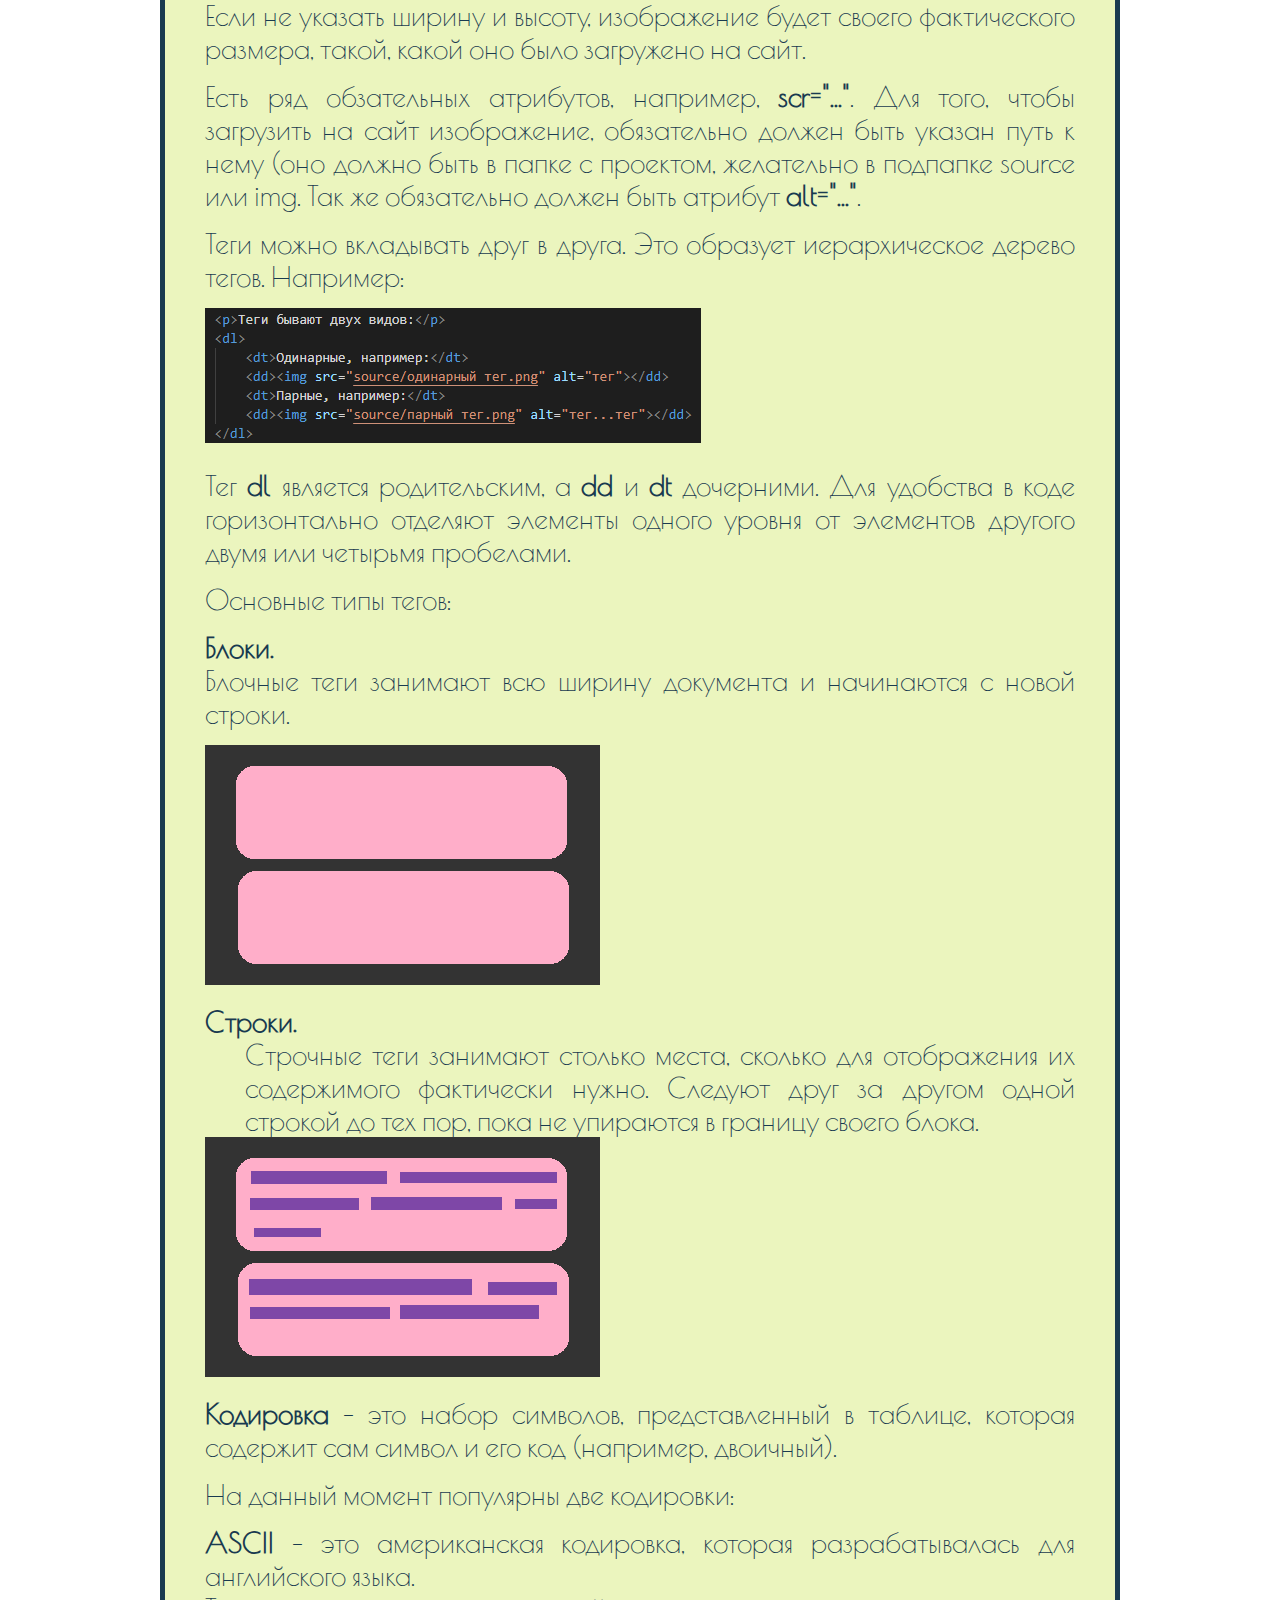
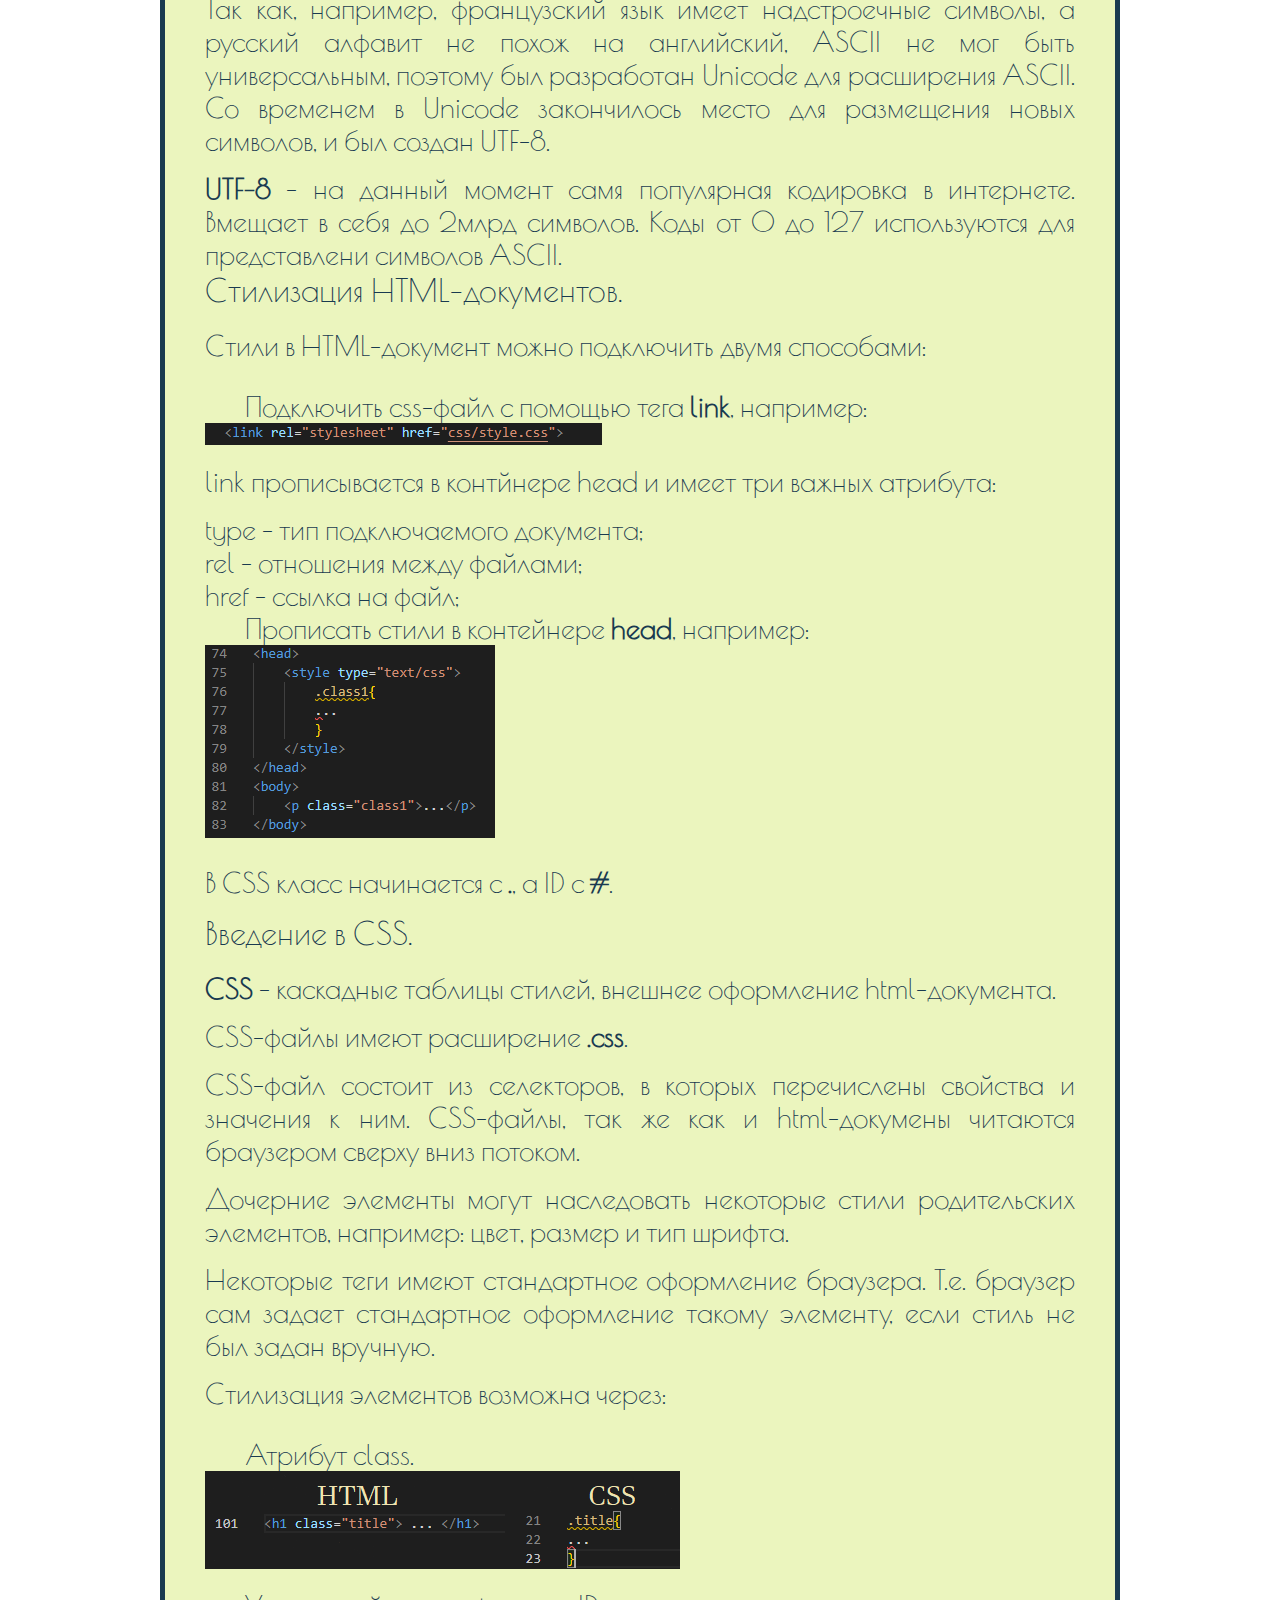
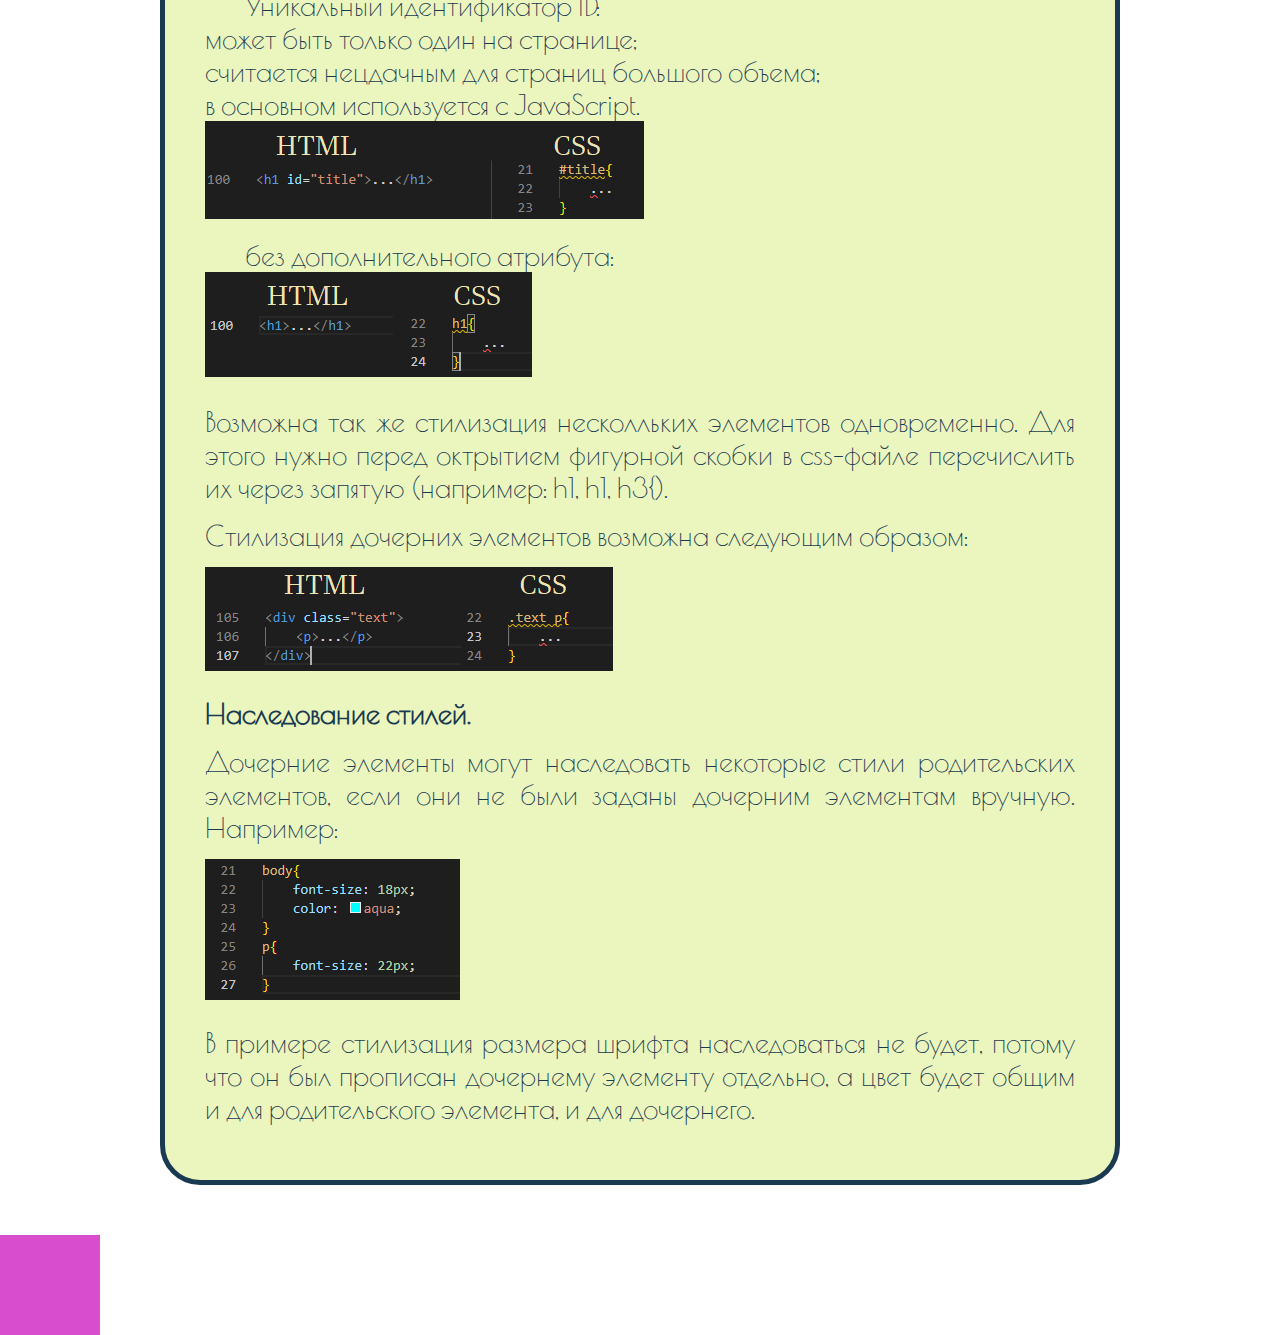
==== commit 774153df: "HTML-CSS" ====
--- a/project1/index.html
+++ b/project1/index.html
@@ -27,104 +27,107 @@
         </header>
         <main>
             <div class="article">
-                <h1><b>Основы HTML и CSS.</b></h1>
-                <h3><b>Введение в HTML.</b></h3>
-                <p><b>HTML</b> - язык гипертекстовой разметки, включающий в себя:</p>
-                <ul>
-                    <li>изображения;</li>
-                    <li>заголовки;</li>
-                    <li>текст;</li>
-                    <li>иные элементы, находящиеся на веб-странице.</li>
-                </ul>    
-            </div>
-            <div class="HTML1">
-
-                <p>HTML-файлы смогут иметь разширение <b>.htm</b> или <b>.html</b>.</p>
-                <p>HTML состоит из различных тегов и атрибутов. Набор тегов составляет иерархическое дерево, в котором одни теги являются дочерними по отношению к другим (родительским). Браузеры читают HTML сверху вниз. Это значит, что то, что было первым прописанов коде, первым появится на странице в браузере.</p>
-                <p>Теги бывают двух видов:</p>
-                <dl>
-                    <dt>Одинарные, например:</dt>
-                    <dd><img src="source/одинарный тег.png" alt="тег"></dd>
-                    <dt>Парные, например:</dt>
-                    <dd><img src="source/парный тег.png" alt="тег...тег"></dd>
-                </dl>
-                <p>Базовые теги:</p>
-                <ul>
-                    <li><b>!DOCTYPE</b> - одинарный тег, определющий тип документа. Для веб страниц это всегда html.</li>
-                    <li><b>head</b> - парный тег, в котором содержится информация об html-докементе: заглавие, автор, описание, кодировка, стили и тд.</li>
-                    <li><b>title</b> - парный тег, в котором описывается заглавние html-документа.</li>
-                    <li><b>link</b> - одинарный тег, с помощью которого в html-документу подключатся вспомогательные файлы, например стили css.</li>
-                    <li><b>meta</b> - многофункциональный одинарный тег, в котором с помощью атрибутов прописывается, например, кодировка.</li>
-                    <li><b>body</b> - тело сайта. Все элементы, включенный в контейнер body будут отображаться на веб-странице.</li>
-                </ul>
-                <p><b>Атрибут</b> - это дополнительный параметр для тега. Например:</p>
-                <img src="source/атрибут.png" alt="высота и ширина изображения">
-                <p>Атрибуты <b>widht</b> и <b>height</b> отвечают за ширину и высоту изображения соответственно.</p>
-                <p>Если не указать ширину и высоту, изображение будет своего фактического размера, такой, какой оно было загружено на сайт.</p>
-                <p>Есть ряд обзательных атрибутов, например, <b>scr="..."</b>. Для того, чтобы загрузить на сайт изображение, обязательно должен быть указан путь к нему (оно должно быть в папке с проектом, желательно в подпапке source или img. Так же обязательно должен быть атрибут <b>alt="..."</b>.</p>
-                <p>Теги можно вкладывать друг в друга. Это образует иерархическое дерево тегов. Например:</p>
-                <img src="source/иерархия.png" alt="">
-                <p>Тег <b>dl</b> является родительским, а <b>dd</b> и <b>dt</b> дочерними. Для удобства в коде горизонтально отделяют элементы одного уровня от элементов другого двумя или четырьмя пробелами.</p>
-                <p>Основные типы тегов:</p>
-                <dl>
-                    <dt><b>Блоки.</b></dt>
-                    <dd>Блочные теги занимают всю ширину документа и начинаются с новой строки.</dd>
-                    <dd><img src="source/блоки.png" alt=""></dd>
-                    <dt><b>Строки.</b></dt>
-                    <dd>Строчные теги занимают столько места, сколько для отображения их содержимого фактически нужно. Следуют друг за другом одной строкой до тех пор, пока не упираются в границу своего блока.</dd>
-                    <dd><img src="source/строки.png" alt=""></dd>
-                    <p><b>Кодировка</b> - это набор символов, представленный в таблице, которая содержит сам символ и его код (например, двоичный).</p>
-                    <p>На данный момент популярны две кодировки:</p>
-                    <ol>
-                        <li><b>ASCII</b> - это американская кодировка, которая разрабатывалась для английского языка.</li>
-                        <p>Так как, например, французский язык имеет надстроечные символы, а русский алфавит не похож на английский, ASCII не мог быть универсальным, поэтому был разработан Unicode для расширения ASCII. Со временем в Unicode закончилось место для размещения новых символов, и был создан UTF-8.</p>
-                        <li><b>UTF-8</b> - на данный момент самя популярная кодировка в интернете. Вмещает в себя до 2млрд символов. Коды от 0 до 127 используются для представлени символов ASCII.</li>
-                    </ol>
-                </dl>
-                <h3>Стилизация HTML-документов.</h3>
-                <p>Стили в HTML-документ можно подключить двумя способами:</p>
-                <dl>
-                    <dd>Подключить css-файл с помощью тега <b>link</b>, например:</dd>
-                    <dt><img src="source/link.png" alt=""></dt>
-                    <p>link прописывается в контйнере head и имеет три важных атрибута:</p>
+                <div class="article text">
+                    <h1><b>Основы HTML и CSS.</b></h1>
+                    <h3><b>Введение в HTML.</b></h3>
+                    <p><b>HTML</b> - язык гипертекстовой разметки, включающий в себя:</p>
                     <ul>
-                        <li>type - тип подключаемого документа;</li>
-                        <li>rel - отношения между файлами;</li>
-                        <li>href - ссылка на файл;</li>
+                        <li>изображения;</li>
+                        <li>заголовки;</li>
+                        <li>текст;</li>
+                        <li>иные элементы, находящиеся на веб-странице.</li>
+                    </ul>    
+                    <p>HTML-файлы смогут иметь разширение <b>.htm</b> или <b>.html</b>.</p>
+                    <p>HTML состоит из различных тегов и атрибутов. Набор тегов составляет иерархическое дерево, в котором одни теги являются дочерними по отношению к другим (родительским). Браузеры читают HTML сверху вниз. Это значит, что то, что было первым прописанов коде, первым появится на странице в браузере.</p>
+                    <p>Теги бывают двух видов:</p>
+                    <ul>
+                        <li>Одинарные, например:</dt>
+                        <img src="source/одинарный тег.png" alt="тег">
+                        <li>Парные, например:</dt>
+                        <img src="source/парный тег.png" alt="тег...тег">
                     </ul>
-                    <dd>Прописать стили в контейнере <b>head</b>, например:</dd>
-                    <dt><img src="source/head.png" alt=""></dt>
-                </dl>
-                <p>В CSS класс начинается с <b>.</b>, а ID с <b>#</b>.</p>
-                <h3>Введение в CSS.</h3>
-                <p><b>CSS</b> - каскадные таблицы стилей, внешнее оформление html-документа.</p>
-                <p>CSS-файлы имеют расширение <b>.css</b>.</p>
-                <p>CSS-файл состоит из селекторов, в которых перечислены свойства и значения к ним. CSS-файлы, так же как и html-докумены читаются браузером сверху вниз потоком.</p>
-                <p>Дочерние элементы могут наследовать некоторые стили родительских элементов, например: цвет, размер и тип шрифта.</p>
-                <p>Некоторые теги имеют стандартное оформление браузера. Т.е. браузер сам задает стандартное оформление такому элементу, если стиль не был задан вручную.</p>
-                <p>Стилизация элементов возможна через:</p>
-                <dl>
-                    <dd>Атрибут class.</dd>
-                    <dt><img src="source/class.png" alt=""></dt>
-                    <dd>Уникальный идентификатор ID:</dd>
+                    <p>Базовые теги:</p>
                     <ul>
-                        <li>может быть только один на странице;</li>
-                        <li>считается нецдачным для страниц большого объема;</li>
-                        <li>в основном используется с JavaScript.</li>
+                        <li><b>!DOCTYPE</b> - одинарный тег, определющий тип документа. Для веб страниц это всегда html.</li>
+                        <li><b>head</b> - парный тег, в котором содержится информация об html-докементе: заглавие, автор, описание, кодировка, стили и тд.</li>
+                        <li><b>title</b> - парный тег, в котором описывается заглавние html-документа.</li>
+                        <li><b>link</b> - одинарный тег, с помощью которого в html-документу подключатся вспомогательные файлы, например стили css.</li>
+                        <li><b>meta</b> - многофункциональный одинарный тег, в котором с помощью атрибутов прописывается, например, кодировка.</li>
+                        <li><b>body</b> - тело сайта. Все элементы, включенный в контейнер body будут отображаться на веб-странице.</li>
                     </ul>
-                    <dt><img src="source/id.png" alt=""></dt>
-                    <dd>без дополнительного атрибута:</dd>
-                    <dt><img src="source/noneatr.png" alt=""></dt>
-                </dl>
-                <p>Возможна так же стилизация несколльких элементов одновременно. Для этого нужно перед октрытием фигурной скобки в css-файле перечислить их через запятую (например: h1, h1, h3{).</p>
-                <p>Стилизация дочерних элементов возможна следующим образом:</p>
-                <img src="source/relstl.png" alt="">
-                <p><b>Наследование стилей.</b></p>
-                <p>Дочерние элементы могут наследовать некоторые стили родительских элементов, если они не были заданы дочерним элементам вручную. Например:</p>
-                <img src="source/наследование.png" alt="">
-                <p>В примере стилизация размера шрифта наследоваться не будет, потому что он был прописан дочернему элементу отдельно, а цвет будет общим и для родительского элемента, и для дочернего.</p>
+                    <p><b>Атрибут</b> - это дополнительный параметр для тега. Например:</p>
+                    <img src="source/атрибут.png" alt="высота и ширина изображения">
+                    <p>Атрибуты <b>widht</b> и <b>height</b> отвечают за ширину и высоту изображения соответственно.</p>
+                    <p>Если не указать ширину и высоту, изображение будет своего фактического размера, такой, какой оно было загружено на сайт.</p>
+                    <p>Есть ряд обзательных атрибутов, например, <b>scr="..."</b>. Для того, чтобы загрузить на сайт изображение, обязательно должен быть указан путь к нему (оно должно быть в папке с проектом, желательно в подпапке source или img. Так же обязательно должен быть атрибут <b>alt="..."</b>.</p>
+                    <p>Теги можно вкладывать друг в друга. Это образует иерархическое дерево тегов. Например:</p>
+                    <img src="source/иерархия.png" alt="">
+                    <p>Тег <b>dl</b> является родительским, а <b>dd</b> и <b>dt</b> дочерними. Для удобства в коде горизонтально отделяют элементы одного уровня от элементов другого двумя или четырьмя пробелами.</p>
+                    <p>Основные типы тегов:</p>
+                    <ul>
+                        <li><b>Блоки.</b></li>
+                        <p>Блочные теги занимают всю ширину документа и начинаются с новой строки.</p>
+                        <img src="source/блоки.png" alt="">
+                        <li><b>Строки.</b></li>
+                        <dd>Строчные теги занимают столько места, сколько для отображения их содержимого фактически нужно. Следуют друг за другом одной строкой до тех пор, пока не упираются в границу своего блока.</dd>  
+                        <img src="source/строки.png" alt="">
+                    </ul>    
+                        <p><b>Кодировка</b> - это набор символов, представленный в таблице, которая содержит сам символ и его код (например, двоичный).</p>
+                        <p>На данный момент популярны две кодировки:</p>
+                        <ol>
+                            <li><b>ASCII</b> - это американская кодировка, которая разрабатывалась для английского языка.</li>
+                            <p>Так как, например, французский язык имеет надстроечные символы, а русский алфавит не похож на английский, ASCII не мог быть универсальным, поэтому был разработан Unicode для расширения ASCII. Со временем в Unicode закончилось место для размещения новых символов, и был создан UTF-8.</p>
+                            <li><b>UTF-8</b> - на данный момент самя популярная кодировка в интернете. Вмещает в себя до 2млрд символов. Коды от 0 до 127 используются для представлени символов ASCII.</li>
+                        </ol>
+                    <h3>Стилизация HTML-документов.</h3>
+                    <p>Стили в HTML-документ можно подключить двумя способами:</p>
+                    <dl>
+                        <dd>Подключить css-файл с помощью тега <b>link</b>, например:</dd>
+                        <dt><img src="source/link.png" alt=""></dt>
+                        <p>link прописывается в контйнере head и имеет три важных атрибута:</p>
+                        <ul>
+                            <li>type - тип подключаемого документа;</li>
+                            <li>rel - отношения между файлами;</li>
+                            <li>href - ссылка на файл;</li>
+                        </ul>
+                        <dd>Прописать стили в контейнере <b>head</b>, например:</dd>
+                        <dt><img src="source/head.png" alt=""></dt>
+                    </dl>
+                    <p>В CSS класс начинается с <b>.</b>, а ID с <b>#</b>.</p>
+                    <h3>Введение в CSS.</h3>
+                    <p><b>CSS</b> - каскадные таблицы стилей, внешнее оформление html-документа.</p>
+                    <p>CSS-файлы имеют расширение <b>.css</b>.</p>
+                    <p>CSS-файл состоит из селекторов, в которых перечислены свойства и значения к ним. CSS-файлы, так же как и html-докумены читаются браузером сверху вниз потоком.</p>
+                    <p>Дочерние элементы могут наследовать некоторые стили родительских элементов, например: цвет, размер и тип шрифта.</p>
+                    <p>Некоторые теги имеют стандартное оформление браузера. Т.е. браузер сам задает стандартное оформление такому элементу, если стиль не был задан вручную.</p>
+                    <p>Стилизация элементов возможна через:</p>
+                    <dl>
+                        <dd>Атрибут class.</dd>
+                        <dt><img src="source/class.png" alt=""></dt>
+                        <dd>Уникальный идентификатор ID:</dd>
+                        <ul>
+                            <li>может быть только один на странице;</li>
+                            <li>считается нецдачным для страниц большого объема;</li>
+                            <li>в основном используется с JavaScript.</li>
+                        </ul>
+                        <dt><img src="source/id.png" alt=""></dt>
+                        <dd>без дополнительного атрибута:</dd>
+                        <dt><img src="source/noneatr.png" alt=""></dt>
+                    </dl>
+                    <p>Возможна так же стилизация несколльких элементов одновременно. Для этого нужно перед октрытием фигурной скобки в css-файле перечислить их через запятую (например: h1, h1, h3{).</p>
+                    <p>Стилизация дочерних элементов возможна следующим образом:</p>
+                    <img src="source/relstl.png" alt="">
+                    <p><b>Наследование стилей.</b></p>
+                    <p>Дочерние элементы могут наследовать некоторые стили родительских элементов, если они не были заданы дочерним элементам вручную. Например:</p>
+                    <img src="source/наследование.png" alt="">
+                    <p>В примере стилизация размера шрифта наследоваться не будет, потому что он был прописан дочернему элементу отдельно, а цвет будет общим и для родительского элемента, и для дочернего.</p>
+                </div>
             </div>
         </main>
-        <footer></footer>
+        <footer>
+            <div class="footer">
+                
+            </div>
+        </footer>
     </body>
 </html>--- a/project1/css/style.css
+++ b/project1/css/style.css
@@ -87,58 +87,48 @@
 }
 .article{
   background: #ebf5be;
-  margin-left: 200px;
-  margin-right: 200px;
+  margin-left: 160px;
+  margin-right: 160px;
   margin-top: 50px;
+  margin-bottom: 50px;
   height: 100%;
   border: 5px solid #193a50;
   border-radius: 40px;
+  text-align: justify;
 }
-.article h1{
+.text{
+  border: none;
+  display: inline-block;
+  margin-left: 40px;
+  margin-right: 40px;
+  margin-bottom: 40px;
+  font-family: 'Poiret One', cursive;
+  color: #193a50;
+  font-size: 28px;
+}
+.text h1{
   font-family: 'Comfortaa', cursive;
-  font-size: 28px;
+  font-size: 36px;
   color: #193a50;
   text-align: center;
   padding-top: 20px;
 }
-.article h3{
+.text h3{
   font-family: 'Poiret One', cursive;
   color: #193a50;
-  font-size: 24px;
+  font-size: 32px;
+  margin-bottom: 20px;
 }
-
-
-
-
-
-
-
-
-
-
-
-
-
-
-
-.HTML1 {
-    padding-left: 5%;
-    padding-right:30%;
-    padding-top: 2%;
-    padding-bottom: 2%;
-    color: #553a94;
-    font-size: 20px;
-    font-style: italic;
-    font-family:cursive;
-    text-indent: 50px;
-    background-color: blanchedalmond;
-    background-clip:content-box;
+.text img{
+  display: inherit;
+  margin-bottom: 20px;
 }
-h1, h3{
-    color: rgb(23, 21, 53);
-    font-family:Cambria, Cochin, Georgia, Times, 'Times New Roman', serif;
+.text p{
+  margin-bottom: 15px;
 }
-
-
-font-family: 'Comfortaa', cursive;
-font-family: 'Poiret One', cursive;+.footer{
+  display: flex;
+  background: #d84dcc;
+  width: 100px;
+  height: 100px;
+}